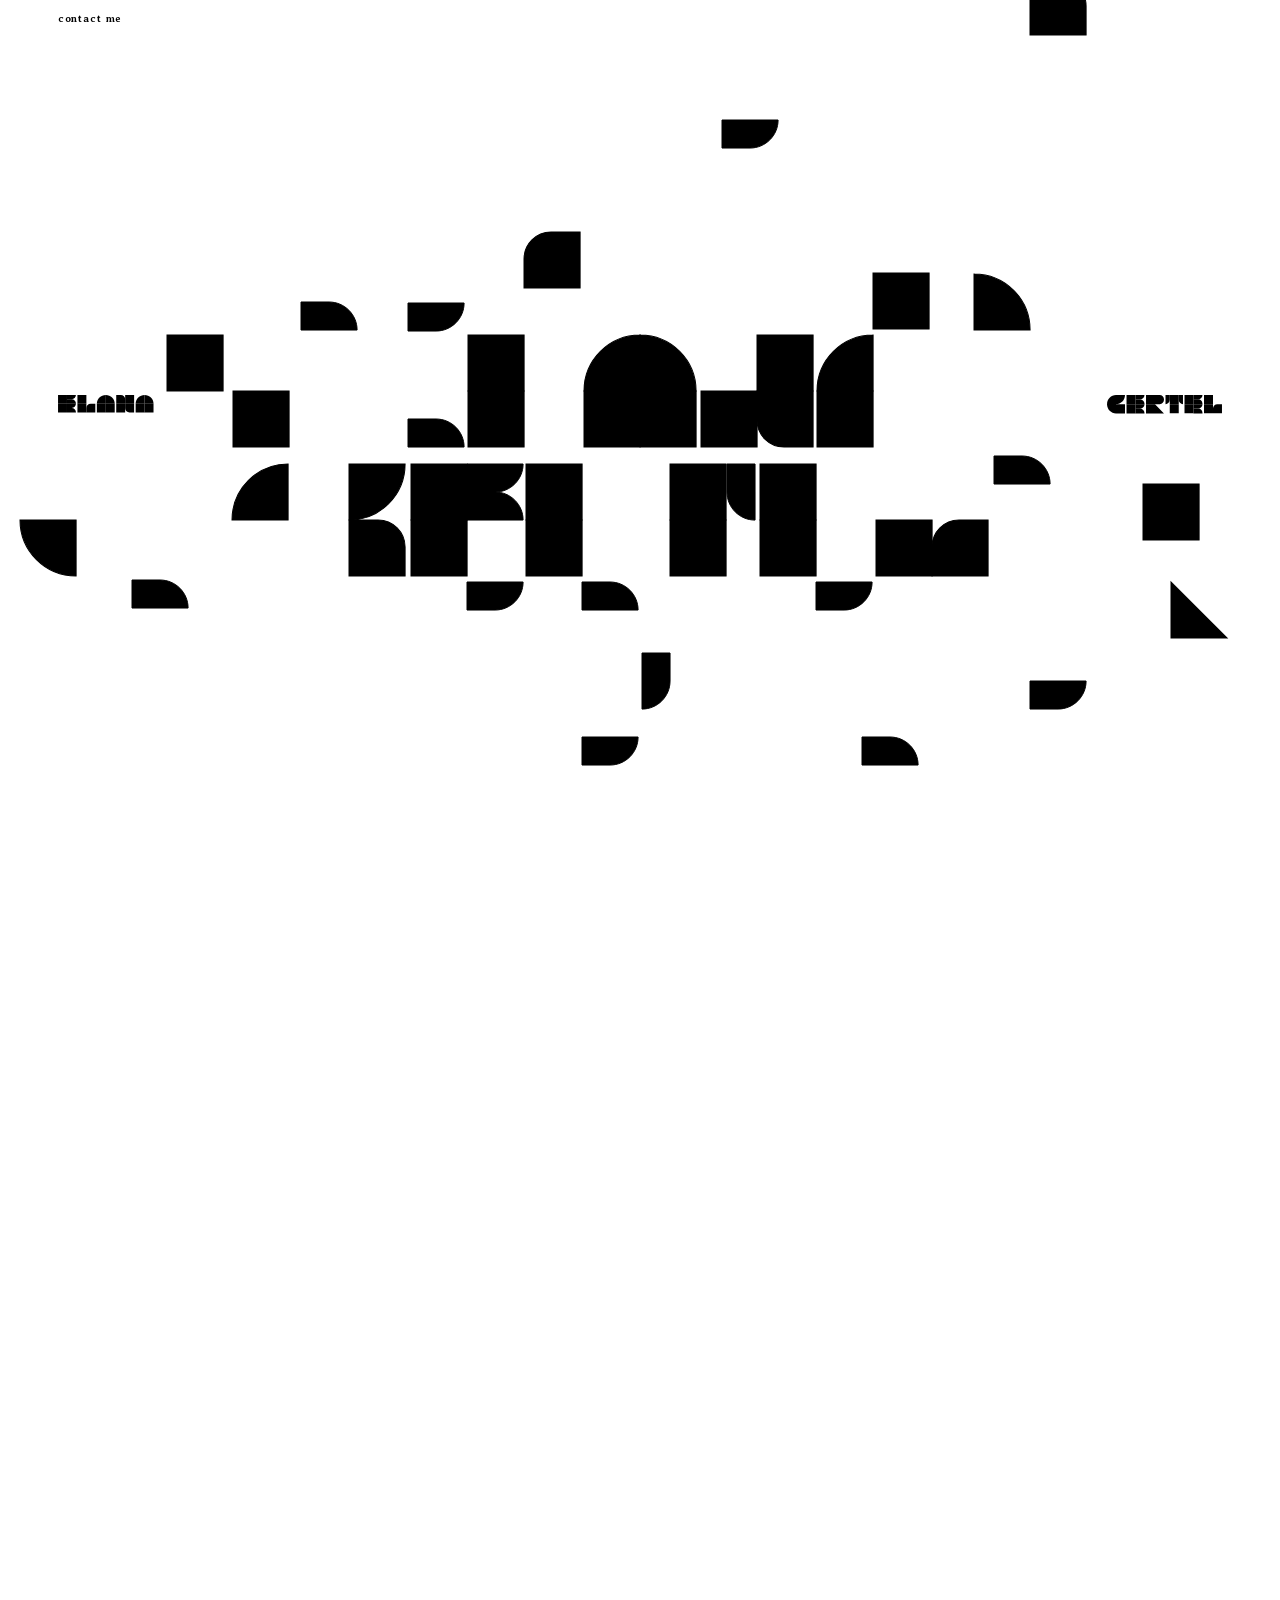
==== index.html @ ec345dc0 "About: VISION blobs with minds of their own, two photos, typed paragraph; contact me types out the d" ====
<!DOCTYPE html>
<html lang="en">
<head>
  <meta charset="UTF-8">
  <meta name="viewport" content="width=device-width, initial-scale=1.0">
  <title>Elana Gertel — Portfolio</title>
  <!-- Fonts from Google Fonts: Averia Serif Libre (the names' hover texts and contact Me), Crimson Text (project names, captions and years) -->
  <link rel="preconnect" href="https://fonts.googleapis.com">
  <link rel="preconnect" href="https://fonts.gstatic.com" crossorigin>
  <link rel="stylesheet" href="https://fonts.googleapis.com/css2?family=Averia+Serif+Libre:ital,wght@0,400;0,700;1,700&family=Crimson+Text:ital,wght@0,400;1,400;1,600&display=swap">
  <link rel="stylesheet" href="styles.css?v=20261113x">
</head>
<body class="home-page">
  <!-- Home page, built from the Figma flow that starts at frame "MacBook Pro 16' - 74":
       black shapes puzzle their way into "ELANA GERTEL" (frames 74 → 72 → 71),
       then break apart into the project gallery (frame 70).
       home.js adds the shapes, the project pictures and their names. -->
  <main class="flow" id="flow">
    <h1 class="visually-hidden">Elana Gertel — Portfolio</h1>
  </main>

  <!-- Fixed on the screen on every page, also while scrolling (Figma: Frame 193, Frame 188 and "contact Me"):
       the small name on the left and right edges, in the middle of the screen. Hovering a half
       types its link under it: "home" under ELANA (back to the home page gallery, no intro)
       and "about me" under GERTEL. "contact me" sits at the top left; hovering it types out the contact details (contact.js). -->
  <a class="flow-edge flow-edge-left" href="index.html?gallery">
    <img class="flow-logo" src="images/logo-elana-small.svg" alt="Elana">
    <span class="flow-edge-text">home<span class="flow-edge-cursor">|</span></span>
  </a>
  <a class="flow-edge flow-edge-right" href="about.html">
    <img class="flow-logo" src="images/logo-gertel-small.svg" alt="Gertel">
    <span class="flow-edge-text">about me<span class="flow-edge-cursor">|</span></span>
  </a>
  <p class="flow-small-text flow-contact">contact me</p>

  <!-- The planned puzzle moves first, then the code that plays them -->
  <!-- ?v=… : change the number after an update, so browsers load the new files instead of old saved copies -->
  <script src="home-moves.js?v=20261113b"></script>
  <script src="hover-moves.js?v=20261113b"></script>
  <script src="to-lab-moves.js?v=20261113e"></script>
  <script src="to-cactus-moves.js?v=20261113e"></script>
  <script src="to-sense-moves.js?v=20261113e"></script>
  <script src="to-archive-moves.js?v=20261113e"></script>
  <script src="home.js?v=20261113g"></script>
  <script src="contact.js?v=20261113e"></script>
</body>
</html>
---- styles.css ----
/* ===== Design variables (from Figma) ===== */
:root {
  /* Colors */
  --color-background: #ffffff;
  --color-text: #000000;

  /* Fonts */
  --font-body: "Simpler Pro", Arial, sans-serif;
  --font-small: "TheBasics", Arial, sans-serif;               /* not used at the moment */
  --font-serif-italic: "Crimson Text", Georgia, serif;        /* project names and years, small texts */
  --font-edge: "Averia Serif Libre", Georgia, serif;         /* the names' hover texts and contact Me */

  /* The Figma frames are 1440 × 1024. The stage keeps this shape on every screen,
     as big as fits: full width, unless the screen is too short for that. */
  --frame-width: 1440;
  --frame-height: 1024;
  --stage-width: min(100vw, 100dvh * var(--frame-width) / var(--frame-height));

  /* One Figma pixel (the frames are 1440 wide), for things fixed on the screen outside the page's
     main area (the home page's small texts and side names). Inside .flow and .lab it is measured
     on the page itself. */
  --u: calc(100vw / 1440);

  /* Text: 18px in the 1440px frame, growing and shrinking with the stage,
     but never smaller than 12px so it stays readable on phones */
  --text-font-size: max(12px, var(--stage-width) * 18.16 / 1440);
}

/* ===== Font: Simpler Pro by Hagilda (stored in fonts/) ===== */
@font-face {
  font-family: "Simpler Pro";
  src: url("fonts/SimplerPro-Regular.otf") format("opentype");
  font-weight: 400;
  font-style: normal;
  font-display: swap;
}

/* ===== Font: TheBasics by Hagilda (stored in fonts/), used on the home page ===== */
@font-face {
  font-family: "TheBasics";
  src: url("fonts/TheBasics-Regular.ttf") format("truetype");
  font-weight: 400;
  font-style: normal;
  font-display: swap;
}

/* ===== Base: remove default spacing so the page fills exactly one screen ===== */
* {
  margin: 0;
  padding: 0;
  box-sizing: border-box;
}

html,
body {
  height: 100%;
}

body {
  background-color: var(--color-background);
  overflow: hidden; /* one screen, no scrolling */
}

/* ===== Page: centers the stage in the middle of the screen ===== */
.shapes-page {
  display: flex;
  align-items: center;
  justify-content: center;
  width: 100%;
  height: 100vh;
  height: 100dvh; /* on phones: the real visible height */
}

/* ===== Stage: a box with the frame's proportions, as big as fits on the screen ===== */
.shapes-stage {
  position: relative;
  width: var(--stage-width);
  aspect-ratio: 1440 / 1024;
}

/* ===================================================================
   Text — all positions come from the 1440 × 1024 frame (left: x / 1440, top: y / 1024)
   =================================================================== */

/* Top row at x 39, y 37: "Elana Gertel" • "Portfolio".
   A row with gaps (about 25px in the frame), so the words never overlap on small screens. */
.site-header {
  position: absolute;
  left: 2.71%;    /* 39 / 1440 */
  top: 3.61%;     /* 37 / 1024 */
  display: flex;
  align-items: center;
  gap: max(8px, var(--stage-width) * 25.5 / 1440);
}

.site-name,
.site-label {
  font-family: var(--font-body);
  font-size: var(--text-font-size);
  font-weight: 400;
  line-height: normal;
  color: var(--color-text);
  white-space: nowrap;
}

/* "Process" link: looks like the other words in the row, underlined only when the mouse is on it */
.site-link {
  text-decoration: none;
}

.site-link:hover,
.site-link:focus-visible {
  text-decoration: underline;
}

/* The dot between the words: 10 × 10 in the frame, at least 5px */
.site-dot {
  display: block;
  width: max(5px, var(--stage-width) * 10 / 1440);
  height: auto;
}

/* Introduction at the bottom left: x 39, y 884, 18px text on 28px lines */
.site-intro {
  position: absolute;
  left: 2.71%;    /* 39 / 1440 */
  top: 86.33%;    /* 884 / 1024 */
  font-family: var(--font-body);
  font-size: var(--text-font-size);
  font-weight: 400;
  line-height: 1.542; /* 28px / 18.16px */
  color: var(--color-text);
  white-space: nowrap;
}

/* ===================================================================
   "Coming soon" — Figma frame "MacBook Pro 16' - 27"
   One picture the size of the whole frame, so every piece sits exactly where it is in Figma.
   =================================================================== */
.coming-soon-word {
  position: absolute;
  inset: 0;
  display: block;
  width: 100%;
  height: 100%;
}

/* ===================================================================
   process.html — Figma frame "MacBook Pro 16' - 31" (1440px wide, scrolls down)
   Every size is written in "frame pixels": calc(N * var(--u)), where --u is
   one Figma pixel at the current page width. So the page keeps the frame's
   proportions on every screen.
   =================================================================== */

/* This page is long, so it scrolls (the home page is one fixed screen) */
body.scroll-page {
  overflow-x: hidden;
  overflow-y: auto;
}

.process-page {
  container-type: inline-size;   /* lets --u measure the page width */
  --u: calc(100cqw / 1440);      /* one Figma pixel */
  --process-text-size: max(12px, calc(18.16 * var(--u)));
  --process-left: calc(47 * var(--u));         /* left edge of dates, titles and labels */
  --process-side-width: calc(261 * var(--u));  /* left column: x 47 → 308 */
  --process-image-width: calc(1129 * var(--u)); /* right column: x 308 → 1437 */
  width: 100%;
  font-family: var(--font-body);
  font-size: var(--process-text-size);
  font-weight: 400;
  color: var(--color-text);
}

/* ----- Top of the page (frame y 0 → 1114, where the first date starts) ----- */
.process-top {
  position: relative;
  height: calc(1114 * var(--u));
}

/* Top row at x 46, y 33: "Elana Gertel" • "Portfolio" */
.process-header {
  position: absolute;
  left: calc(46 * var(--u));
  top: calc(33 * var(--u));
  display: flex;
  align-items: center;
}

.process-name,
.process-label {
  line-height: 1;
  white-space: nowrap;
  color: var(--color-text);
  text-decoration: none;
}

/* The dot: 10 × 10, 17px after the name and 15px before "Portfolio" */
.process-dot {
  display: block;
  width: max(5px, calc(10 * var(--u)));
  height: auto;
  margin-left: max(6px, calc(16.67 * var(--u)));
  margin-right: max(6px, calc(15 * var(--u)));
}

/* "MY PROCESS": letters of 188 × 188 with 20.7px between them.
   Row 1 ("MY") at y 282, row 2 ("PROCESS") at y 518, both from the left edge. */
.process-title-row {
  position: absolute;
  left: 0;
  display: flex;
  gap: calc(20.68 * var(--u));
}

.process-title-row-1 {
  top: calc(282 * var(--u));
}

.process-title-row-2 {
  top: calc(518 * var(--u));
}

.process-title-row img {
  display: block;
  width: calc(187.99 * var(--u));
  height: auto;
}

/* Introduction at x 49, y 873, 18px text on 25px lines */
.process-intro {
  position: absolute;
  left: calc(49 * var(--u));
  top: calc(873 * var(--u));
  line-height: 1.377; /* 25px / 18.16px */
  white-space: nowrap;
}

/* ----- Entries ----- */
/* One entry: a left column (date, title, labels) and a right column (pictures) */
.process-entry {
  position: relative;
  display: grid;
  grid-template-columns: var(--process-side-width) var(--process-image-width);
  padding-left: var(--process-left);
  padding-top: calc(18 * var(--u)); /* room for the date line */
}

.process-entry + .process-entry {
  margin-top: calc(43 * var(--u));
}

/* The dates stay on screen while scrolling (sticky, like in Figma) and stack:
   the first date sticks 80px from the top, every next one 46px lower (19 . 10 at 80, 26 . 10 at 126).
   process.js sets --entry-number (0, 1, 2 …) and makes each rail reach the end of the list,
   so the dates stay until the bottom of the page. */
.entry-date-rail {
  position: absolute;
  left: var(--process-left);
  top: 0;
  height: 100%; /* replaced by process.js with the height down to the end of the list */
}

.entry-date {
  position: sticky;
  top: calc((80 + 46 * var(--entry-number, 0)) * var(--u));
  line-height: 1;
  white-space: nowrap;
}

/* Title with a dot in front: dot at x 47, title at x 70, 47px under the date */
.entry-title {
  grid-column: 1;
  display: flex;
  align-items: center;
  gap: calc(13 * var(--u));
  margin-top: calc(29 * var(--u));
  font-size: inherit;
  font-weight: 400;
  line-height: 1;
}

.entry-title::before {
  content: "";
  flex-shrink: 0;
  width: max(5px, calc(10 * var(--u)));
  height: max(5px, calc(10 * var(--u)));
  border-radius: 50%;
  background-color: var(--color-text);
}

/* A group of pictures, with an optional label (#1, #2) in the left column */
.entry-group {
  grid-column: 1 / -1;
  display: grid;
  grid-template-columns: var(--process-side-width) var(--process-image-width);
  margin-top: calc(12 * var(--u)); /* no label: pictures start 30px under the title */
}

.entry-group:has(.entry-label) {
  margin-top: calc(29 * var(--u)); /* label: 47px under the title */
}

.entry-group + .entry-group {
  margin-top: calc(34 * var(--u));
}

.entry-label {
  grid-column: 1;
  line-height: 1;
}

.entry-images {
  grid-column: 2;
  display: flex;
  flex-direction: column;
  gap: calc(45 * var(--u));
}

.entry-label + .entry-images {
  margin-top: calc(64 * var(--u)); /* pictures start 64px under the label */
}

.entry-images img {
  display: block;
  width: 100%;
  height: auto;
}

/* "Going Further": starts further down (112px under the last picture) */
.process-entry.process-entry-far {
  margin-top: calc(112 * var(--u));
}

/* A group whose pictures each have their own place and size (--x, --w in Figma pixels),
   instead of filling the right column */
.entry-group.entry-group-free {
  margin-top: calc(25 * var(--u)); /* pictures start 43px under the title */
}

.entry-images.entry-images-free {
  grid-column: 1 / -1;
  gap: calc(110 * var(--u));
}

.entry-images-free img,
.entry-images-free video {
  display: block;
  height: auto;
  width: calc(var(--w) * var(--u));
  margin-left: calc((var(--x) - 47) * var(--u)); /* the entry already starts at x 47 */
}

/* "Even More": starts 186px under the last picture, its video 64px under the title */
.process-entry.process-entry-even-more {
  margin-top: calc(184 * var(--u));
}

.process-entry-even-more .entry-group.entry-group-free {
  margin-top: calc(43 * var(--u));
}

.process-entries {
  padding-bottom: calc(1500 * var(--u)); /* Figma: white space under the last picture */
}

/* ----- Phones: the left column is too narrow, so each entry stacks:
         date, title and label on top, pictures full width underneath ----- */
@container (max-width: 699px) {
  .process-entry,
  .entry-group {
    grid-template-columns: 1fr;
  }

  .process-entry {
    padding: 0 16px;
  }

  .process-entry + .process-entry {
    margin-top: 40px;
  }

  .entry-date-rail {
    position: static;
  }

  .entry-date {
    position: static;
  }

  .entry-title {
    margin-top: 12px;
    gap: 8px;
  }

  .entry-group,
  .entry-group:has(.entry-label),
  .entry-group + .entry-group {
    margin-top: 16px;
  }

  .entry-images {
    grid-column: 1;
    gap: 16px;
  }

  .entry-label + .entry-images {
    margin-top: 8px;
  }

  /* pictures with their own place: full width like the others */
  .entry-group.entry-group-free {
    margin-top: 16px;
  }

  .entry-images.entry-images-free {
    gap: 16px;
  }

  .entry-images-free img,
  .entry-images-free video {
    width: 100%;
    margin-left: 0;
  }

  .process-entry.process-entry-far,
  .process-entry.process-entry-even-more {
    margin-top: 40px;
  }

  .process-entry-even-more .entry-group.entry-group-free {
    margin-top: 16px;
  }

  .process-entries {
    padding-bottom: 48px;
  }
}

/* ===================================================================
   index.html — new home page (Figma flow: frames 77 → 76 → 75)
   Every size is in "home units": calc(N * var(--u)). One home unit is a Figma pixel (the frame is
   1440 wide) divided by 0.9351: in Figma the home shapes got smaller, like the project titles, so the
   page draws everything 0.9351 times as big (HOME_SCALE in home.js: keep the two the same).
   home.js sets --x, --y and --w on each shape, picture and name.
   =================================================================== */

body.home-page {
  overflow-x: hidden;
  overflow-y: auto; /* the gallery is taller than one screen */
}

/* For screen readers only: hidden on screen */
.visually-hidden {
  position: absolute;
  width: 1px;
  height: 1px;
  overflow: hidden;
  clip-path: inset(50%);
  white-space: nowrap;
}

.flow {
  container-type: inline-size;   /* lets --u measure the page width */
  --u: calc(100cqw / 1440 * 0.9351);   /* one home unit (see above) */
  position: relative;
  width: 100%;
  height: calc(1977.3 * var(--u)); /* the gallery (Figma frame 75): 1849 Figma pixels tall */
  overflow: hidden;              /* shapes waiting outside the frame stay hidden */
  isolation: isolate;            /* the "exclusion" texts blend with this white page only */
  background-color: var(--color-background);
}

/* Everything inside is placed at --x / --y (Figma pixels from the top-left corner) */
.flow-piece,
.flow-photo,
.flow-name,
.flow-year {
  position: absolute;
  left: calc(var(--x) * var(--u));
  top: calc(var(--y) * var(--u));
}

/* ----- The black shapes ----- */
.flow-piece {
  z-index: 2;
  display: block;
  width: calc(var(--w) * var(--u));
  height: auto;
  overflow: visible; /* let the thin outline reach past the edge */
}

/* A thin black outline (1 screen pixel wide at every page size) around each shape:
   touching shapes overlap by about half a pixel, so they look merged — no white line between them */
.flow-piece path {
  fill: #000000;
  stroke: #000000;
  stroke-width: 1px;
  stroke-linejoin: miter;
  vector-effect: non-scaling-stroke;
}

/* While the opening plays: shapes slide one cell at a time, like a sliding puzzle
   (0.33s each: slow start, fast middle, soft stop) */
.flow.is-animating .flow-piece {
  transition:
    left 330ms cubic-bezier(0.65, 0, 0.35, 1),
    top 330ms cubic-bezier(0.65, 0, 0.35, 1);
}

/* ...and pictures and names glide at a steady speed for 1 second, like Figma's Smart Animate */
.flow.is-animating .flow-photo,
.flow.is-animating .flow-name,
.flow.is-animating .flow-year {
  transition:
    left 1000ms linear,
    top 1000ms linear,
    opacity 1000ms linear;
}

/* Into the gallery: each letter (as one block) and the pictures, names and years
   slide in longer moves of 0.55s */
.flow.is-animating.is-step-3 .flow-piece,
.flow.is-animating.is-step-3 .flow-photo,
.flow.is-animating.is-step-3 .flow-name,
.flow.is-animating.is-step-3 .flow-year {
  transition:
    left 550ms cubic-bezier(0.65, 0, 0.35, 1),
    top 550ms cubic-bezier(0.65, 0, 0.35, 1);
}

/* After the opening: hovering a picture or a letter moves things in short sliding-puzzle moves */
.flow.is-done .flow-piece,
.flow.is-done .flow-photo,
.flow.is-done .flow-name,
.flow.is-done .flow-year {
  transition:
    left 330ms cubic-bezier(0.65, 0, 0.35, 1),
    top 330ms cubic-bezier(0.65, 0, 0.35, 1);
}

/* The big names and years are never shown: the pictures come in without titles, and each
   picture shows its own small caption and year while it is hovered (.flow-photo-caption, .flow-photo-year).
   They stay in the page (hidden) because the planned moves still slide them. */
.flow-name,
.flow-year {
  visibility: hidden;
}

/* Invisible areas over the big letters: hovering one makes the letter slide (see home.js) */
.flow-letter-area {
  position: absolute;
  z-index: 3;
  left: calc(var(--x) * var(--u));
  top: calc(var(--y) * var(--u));
  width: calc(var(--w) * var(--u));
  height: calc(var(--h) * var(--u));
}

/* While the shapes puzzle into the project title, hovering does nothing */
.flow.is-leaving .flow-letter-area,
.flow.is-leaving .flow-photo {
  pointer-events: none;
}

/* "mind" is a link to the project page */
a.flow-photo {
  display: block;
  cursor: pointer;
}

a.flow-photo:focus-visible {
  outline: 2px solid var(--color-text);
  outline-offset: 2px;
}

/* For a moment at the start of step 3: they jump to the edges without animating */
.flow.no-item-transition .flow-photo,
.flow.no-item-transition .flow-name,
.flow.no-item-transition .flow-year {
  transition: none;
}

/* Things that are not in the current frame yet: invisible, they fade in */
.is-hidden {
  opacity: 0;
}

/* ----- Project pictures: a window showing part of the picture (crops from Figma) ----- */
/* The picture's box: the crop window, plus the caption under it and the year above it.
   (No z-index here, so the year's "exclusion" mixes with what is behind the picture.) */
.flow-photo {
  display: block;
}

.flow-photo-window {
  position: absolute;
  inset: 0;
  overflow: hidden;
}

.flow-photo img {
  position: absolute;
  display: block;
  max-width: none;
}

/* ----- Pictures: always sharp, in colour (no blur) ----- */

/* ----- Caption under the picture and year above its right edge, shown while hovered -----
   Figma (Component 2, hovered "mind"): caption Crimson Text 19.4px, centred, 7px under the picture;
   year Crimson Text italic 11.8px, white + exclusion, right-aligned, 7px above the picture */
.flow-photo-caption,
.flow-photo-year {
  position: absolute;
  font-family: var(--font-serif-italic);
  font-weight: 400;
  white-space: nowrap;
  pointer-events: none;
  opacity: 0;
  transition: opacity 400ms ease;
  /* thin, regular letters like in Figma (on a Mac the browser otherwise draws small text a bit bolder) */
  -webkit-font-smoothing: antialiased;
  -moz-osx-font-smoothing: grayscale;
}

.flow-photo-caption {
  z-index: 1;
  left: 50%;
  top: calc(100% + 7 * var(--u));
  transform: translateX(-50%);
  font-size: max(10px, calc(19.41 * var(--u)));
  line-height: 0.92;
  color: var(--color-text);
}

.flow-photo-year {
  z-index: 3;
  right: 0;
  bottom: calc(100% + 7 * var(--u));
  font-size: max(7px, calc(11.83 * var(--u)));
  font-style: italic;
  line-height: 1.16;
  letter-spacing: 0.06em;
  color: #ffffff;
  mix-blend-mode: exclusion;
}

.flow.is-done .flow-photo.is-colored .flow-photo-caption,
.flow.is-done .flow-photo.is-colored .flow-photo-year {
  opacity: 1;
}

/* The picture windows: Figma sizes (Component 2) / 0.9351, in home units */
/* House picture (Double Families): window 139.39 × 138.47 in Figma */
.photo-house {
  width: calc(149.07 * var(--u));
  height: calc(148.08 * var(--u));
}

.photo-house img {
  left: -0.21%;
  top: -26%;
  width: 100.42%;
  height: 132.09%;
}

/* Brain picture (the other copies in the gallery): window 132.01 × 124.62 in Figma */
.photo-brain {
  width: calc(141.17 * var(--u));
  height: calc(133.27 * var(--u));
}

.photo-brain img {
  left: 3.03%;
  top: -44.61%;
  width: 96.97%;
  height: 144.70%;
}

/* Cactus picture (The Israeli Cactus): window 126 × 122 in Figma */
.photo-cactus {
  width: calc(134.74 * var(--u));
  height: calc(130.47 * var(--u));
}

.photo-cactus img {
  left: -0.11%;
  top: -51.11%;
  width: 100.22%;
  height: 151.11%;
}

/* The new picture (Figma "לפיגמה ץץץ 1" and "2", a cake with a little figure): window 126 × 124 in Figma.
   The top-right one opens the Israeli Movie Archive. The picture file is already cropped to the window. */
.photo-archive {
  width: calc(134.74 * var(--u));
  height: calc(132.61 * var(--u));
}

.photo-archive img {
  inset: 0;
  width: 100%;
  height: 100%;
  object-fit: cover;
}

/* Sense picture (women sitting on the grass): window 127.36 × 125.58 in Figma, the whole picture fills it */
.photo-sense {
  width: calc(136.2 * var(--u));
  height: calc(134.3 * var(--u));
}

.photo-sense img {
  inset: 0;
  width: 100%;
  height: 100%;
  object-fit: cover;
}

/* The main brain picture ("mind", it opens The Memory Lab): the same window, cropped a little
   differently (Figma, Component 2) */
.photo-mind {
  width: calc(141.17 * var(--u));
  height: calc(133.27 * var(--u));
}

.photo-mind img {
  left: 0.68%;
  top: -36.51%;
  width: 99.32%;
  height: 148.21%;
}

/* Watercolour poster: window 141.24 × 128.32 in Figma, poster 141.07 × 199.52 inside, 10.15 up */
.photo-water-a,
.photo-water-b {
  width: calc(151.04 * var(--u));
  height: calc(137.22 * var(--u));
}

.photo-water-a img,
.photo-water-b img {
  left: 0;
  top: calc(-10.86 * var(--u));
  width: calc(150.86 * var(--u));
  height: calc(213.37 * var(--u));
}

/* ----- Project names: Crimson Text semi-bold italic 37.6px, centred, tight lines ----- */
.flow-name {
  z-index: 1;
  width: calc(var(--w) * var(--u));
  font-family: var(--font-serif-italic);
  font-size: max(9px, calc(37.552 * var(--u)));
  font-weight: 600;
  font-style: italic;
  line-height: 0.64;
  text-align: center;
  white-space: pre-wrap; /* keeps the line breaks from Figma */
  color: var(--color-text);
}

/* ----- Years: white + "exclusion", so they show black on white and white on a black shape ----- */
.flow-year {
  z-index: 3;
  font-family: var(--font-serif-italic);
  font-size: max(7px, calc(16.97 * var(--u)));
  font-weight: 600;
  font-style: italic;
  line-height: 1.16;
  letter-spacing: 0.06em;
  white-space: nowrap;
  color: #ffffff;
  mix-blend-mode: exclusion;
}

/* ----- Small texts (contact Me): 12px, white + exclusion
         (they show black on white and white on black) ----- */
.flow-small-text {
  font-family: var(--font-serif-italic);
  font-size: max(8px, calc(12 * var(--u)));
  font-weight: 400;
  line-height: 1.16;
  letter-spacing: 0.06em;
  white-space: nowrap;
  color: #ffffff;
  mix-blend-mode: exclusion;
  text-decoration: none;
}

/* ----- Fixed on the screen on every page, also while scrolling (Figma: x and y in a 1440 × 1024 screen) ----- */

/* "contact me": Averia Serif Libre bold 12px, at the top left (Figma: Frame 204 at x 65, y 14).
   Hovering it types out the contact details next to it (contact.js; Figma: Frame 207) */
.flow-contact {
  --u: calc(100vw / 1440);   /* one Figma pixel of the screen (not the page's own scale, e.g. on About) */
  position: fixed;
  z-index: 9;
  left: calc(65 * var(--u));
  top: calc(14 * var(--u));
  margin: 0;
  font-family: var(--font-edge);
  font-weight: 700;
  font-style: normal;
  letter-spacing: 0.08em; /* 0.96px */
  cursor: default;
}


/* While contact.js types or erases a line of the details, its bar stands still */
.flow-contact-line.is-typing .flow-edge-cursor {
  animation: none;
}

/* The contact details (Figma: Frame 207, Variant2): three lines in the same bold font, starting 131 to the
   right of "contact me" (x 196, the grid's 2nd column), at its height. Each line is a link with its own
   blinking bar (contact.js) */
.flow-contact-lines {
  --u: calc(100vw / 1440);
  position: fixed;
  z-index: 9;
  left: calc(196 * var(--u));
  top: calc(14 * var(--u));
  display: flex;
  flex-direction: column;
  mix-blend-mode: exclusion; /* the whole box blends (white: black on white, white on black) */
}

.flow-contact-lines[hidden] {
  display: none;
}

/* Once a line is typed out, its bar goes away */
.flow-contact-line.is-done .flow-edge-cursor {
  visibility: hidden;
}

.flow-contact-line {
  font-family: var(--font-edge);
  font-weight: 700;
  font-style: normal;
  letter-spacing: 0.08em; /* 0.96px */
  mix-blend-mode: normal;   /* the box blends, not each line */
}

/* The small names on the left and right edges, in the middle of the screen (Figma: Frame 193 at
   x 65 and Frame 188 at x 1256, both on the layout grid's 65 margins; y 450 of 1024, on the grid's 4th row),
   each with its text centred under it.
   Each one is a link with a small text under it, hidden until the name is hovered */
.flow-edge {
  --u: calc(100vw / 1440);   /* one Figma pixel of the screen (not the page's own scale, e.g. on About) */
  position: fixed;
  z-index: 9;
  top: calc(50vh - var(--edge-above-middle, 62) * var(--u)); /* 512 - 450: on the layout grid's 4th row (Figma) */
  display: flex;
  flex-direction: column;
  align-items: center;       /* the small text is centred under the name (Figma) */
  gap: calc(9 * var(--u));
  text-decoration: none;
  mix-blend-mode: exclusion; /* white shapes and text: black on white, white on black */
}

.flow-edge-left {
  left: calc(65 * var(--u));
}

.flow-edge-right {
  right: calc(65 * var(--u)); /* on the layout grid's right margin (65), like ELANA on the left (Figma: Frame 188 at 1256) */
}

.flow-logo {
  display: block;
  height: auto;
}

.flow-edge-left .flow-logo  { width: calc(108.49 * var(--u)); }
.flow-edge-right .flow-logo { width: calc(130 * var(--u)); }

/* "home|" and "about me|" (Averia Serif Libre bold 12px). In Figma a white box covers the text and
   shrinks away to the right on hover: here the text is cut off from the right instead (clip-path),
   and on hover it is uncovered from left to right, like typing */
.flow-edge-text {
  font-family: var(--font-edge);
  font-size: max(8px, calc(12 * var(--u)));
  font-weight: 700;
  line-height: 1.16;
  letter-spacing: 0.08em; /* 0.96px */
  white-space: nowrap;
  color: #ffffff;
  clip-path: inset(0 100% 0 0);
  transition: clip-path 0.4s ease-out;
}

.flow-edge:hover .flow-edge-text,
.flow-edge:focus-visible .flow-edge-text {
  clip-path: inset(0 0 0 0);
}

/* The bar at the end blinks like a typing cursor (Figma: the text switches between "home|" and "home") */
.flow-edge-cursor {
  animation: flow-cursor-blink 1s steps(1) infinite;
}

/* The small texts on About end with the same blinking bar, in bold */
.about-text-cursor {
  font-weight: 700;
}

/* The typewriter (about.js): a small text is hidden until it is reached; while its letters are being
   typed the bar stands still, before and after it blinks */
.about-text {
  visibility: hidden;
}

.about-text.is-shown {
  visibility: visible;
}

.about-text.is-typing .about-text-cursor {
  animation: none;
}

@keyframes flow-cursor-blink {
  50% { opacity: 0; }
}

@media (prefers-reduced-motion: reduce) {
  .flow-edge-cursor { animation: none; }
}

/* (The home frames in Figma have the names 6 lower and contact Me 12 lower; the site keeps them in exactly
   the same place on every page, so they never jump when you go from one page to another.) */

/* ===================================================================
   Project pages: memory-lab.html ("The Memory Lab", Figma frame 65 + Frame 93)
   and israeli-cactus.html ("The Israeli Cactus", Figma frame "'Israeli' Cactus").
   Sizes are in Figma pixels, like the home page: calc(N * var(--u)).
   The shapes, small texts and side names use the home page styles (.flow-…).
   Each page sets where its black end starts (--end) and how tall its title is (--title-h).
   =================================================================== */

body.lab-page {
  overflow-x: hidden;
  overflow-y: auto; /* the page is long: scrolling on (the base style turns it off) */
}

.lab {
  container-type: inline-size;   /* lets --u measure the page width */
  --u: calc(100cqw / 1440);      /* one Figma pixel */
  --end: calc(6192 * var(--u));  /* where the black end starts (Figma: Frame 93 is 7318 tall) */
  --title-mid: 512;              /* the title's middle (Figma y); lab.js measures it */
  --title-h: 482;                /* the title's height */
  /* Height of the black end: 1126 like in Figma, or more on tall screens, so that at the very end
     of the page the white title sits exactly in the middle of the screen (and at least 339 under
     the top of the black end, like in Figma) */
  --footer-h: max(calc(1126 * var(--u)), calc(50vh + (339 + var(--title-h) / 2) * var(--u)));
  /* Where the white title's bottom edge is, measured from the top of the black end */
  --footer-title-bottom: calc(var(--footer-h) - 50vh + var(--title-h) / 2 * var(--u));
  position: relative;
  width: 100%;
  height: calc(var(--end) + var(--footer-h));
  overflow-x: clip;              /* hide what sticks out, but keep the pictures able to stick while scrolling */
  isolation: isolate;
  background-color: var(--color-background);
}

/* ----- The first screen stays while you scroll (until the black end covers it) ----- */
.lab-first-track {
  position: absolute;
  left: 0;
  top: 0;
  width: 100%;
  height: var(--end); /* down to the black end */
}

/* It sticks so that the title's middle (--title-mid, Figma y; lab.js measures it) is in the middle
   of the screen, level with the side names. Its track starts there too, so the title never moves
   while you scroll, and it is exactly where the shapes formed it on the home page. */
.lab-first {
  position: sticky;
  z-index: 0;                         /* the bottom layer: the pictures slide over it */
  top: calc(50vh - var(--title-mid) * var(--u));
  /* the first screen (1024 tall), but never taller than the window: otherwise at the very end of
     the page there is no room for it and it would be pushed up */
  height: min(calc(1024 * var(--u)), 100vh);
  background-color: var(--color-background); /* white, so the "exclusion" texts show black */
}

/* The first screen is one big invisible button: clicking it scrolls down to the pictures */
.lab-first-screen {
  position: absolute;
  z-index: 5;
  left: 0;
  top: 0;
  width: 100%;
  height: 100%;
  padding: 0;
  border: none;
  background: none;
  cursor: pointer;
}

.lab-first-screen:focus-visible {
  outline: 2px solid var(--color-text);
  outline-offset: -4px;
}

/* ----- Pictures and videos: each slides up and sticks in the middle of the screen ----- */
/* A track runs from where the picture starts (Figma) down to the end of the page;
   the picture inside sticks while its track is on screen. Later pictures lie on top. */
.lab-track {
  position: absolute;
  bottom: 0;
}

/* Where each picture is in Figma (its visible part) and how big it is */
.lab-track-1 { z-index: 1; left: calc(437.2 * var(--u)); top: 100vh; --w: 566.4; --h: 799; }
/* The other pictures start where the page's chain of places says (see .memory) */
.lab-track-2 { z-index: 2; left: calc(437 * var(--u)); top: var(--m-cover); --w: 566; --h: 800.6; }
.lab-track-3 { z-index: 3; left: calc(296 * var(--u)); top: var(--m-video-1); --w: 850; --h: 623; }
.lab-track-4 { z-index: 4; left: calc(296 * var(--u)); top: var(--m-video-2); --w: 850; --h: 626; }

.lab-media {
  position: sticky;
  top: calc(50vh - var(--h) * var(--u) / 2); /* its middle in the middle of the screen */
  display: block;
  width: calc(var(--w) * var(--u));
  height: calc(var(--h) * var(--u));
  object-fit: cover;
}

/* ----- The black end of the page (Figma: 1126 tall; The Memory Lab: y 6192) ----- */
.lab-footer {
  position: absolute;
  z-index: 7; /* above the pictures, which slide under it */
  left: 0;
  top: var(--end);
  width: 100%;
  height: var(--footer-h);
  background-color: #000000;
}

/* The title again, in white (lab.js puts the shapes in it). When you reach the end of the page,
   its middle is in the middle of the screen. */
.lab-footer-title {
  position: absolute;
  left: 0;
  top: calc(var(--footer-title-bottom) - var(--title-h) * var(--u));
  width: 100%;
  height: calc(var(--title-h) * var(--u));
}

.lab-piece-white path {
  fill: #ffffff;
  stroke: #ffffff;
}

/* Texts at the bottom: Comme, white */
.lab-footer-text {
  position: absolute;
  margin: 0;
  font-family: "Comme", Arial, sans-serif;
  font-weight: 400;
  color: #ffffff;
}

/* Positions are measured from the top of the black area: 208 above its bottom like in Figma,
   but on short screens a little lower, so there is always a gap under the title
   (and never lower than the bottom of the screen) */
.lab-year,
.lab-kind {
  top: min(max(calc(var(--footer-h) - 192 * var(--u)), calc(var(--footer-title-bottom) + 76 * var(--u))),
           calc(var(--footer-h) - 97 * var(--u)));
  font-size: max(9px, calc(14.31 * var(--u)));
  line-height: 1.07;
  white-space: nowrap;
}

.lab-year { left: calc(90 * var(--u)); }
.lab-kind { left: calc(224.64 * var(--u)); }

.lab-about {
  left: calc(342 * var(--u));
  top: min(max(calc(var(--footer-h) - 208 * var(--u)), calc(var(--footer-title-bottom) + 60 * var(--u))),
           calc(var(--footer-h) - 113 * var(--u)));
  width: calc(826 * var(--u));
  font-size: max(14px, calc(29.65 * var(--u)));
  line-height: 1.26;
}

/* ----- The project's short texts (Figma: Averia Serif Libre 12, line height 148%, letter spacing 8%) -----
   .lab-intro: on the first screen under the title (y 875 of 1024, black), scrolling away with the page;
   .lab-info: on the black at the end (192 above its bottom, like the texts before, white).
   --x: where each one starts (Figma); the "wide" ones are 246 wide and may break into lines. */
.lab-intro,
.lab-info {
  position: absolute;
  z-index: 1;
  left: calc(var(--x) * var(--u));
  margin: 0;
  font-family: var(--font-edge);
  font-size: max(9px, calc(12 * var(--u)));
  font-weight: 400;
  line-height: 1.48;
  letter-spacing: 0.08em;
  white-space: pre-line;
}

.lab-intro {
  z-index: 1;                          /* over the title (0), under the book pictures that slide up (they come later) */
  top: calc(100vh - 149 * var(--u));   /* 1024 - 875 */
  color: #ffffff;
  mix-blend-mode: exclusion;           /* black on white, white where it passes over the black title */
}

.lab-info {
  top: min(max(calc(var(--footer-h) - 192 * var(--u)), calc(var(--footer-title-bottom) + 76 * var(--u))),
           calc(var(--footer-h) - 97 * var(--u)));
  font-family: var(--font-edge);
  color: #ffffff;
  /* thin, like in Figma (white letters on black otherwise look a little bold on a Mac) */
  -webkit-font-smoothing: antialiased;
  -moz-osx-font-smoothing: grayscale;
}

.lab-info-wide {
  width: calc(246 * var(--u));
}

/* They type themselves out (type-texts.js): an invisible copy keeps each text at its full size, and the
   typed letters with their bar lie on top of it. The bar takes no room (so it never pushes a word down),
   stands still while it types and goes away once the text is typed. */
.type-ghost {
  visibility: hidden;
}

.type-live {
  position: absolute;
  inset: 0;
}

.type-bar {
  display: inline-block;
  width: 0;
}

.is-waiting .type-bar,
.is-done .type-bar {
  visibility: hidden;
}

.is-typing .type-bar {
  animation: none;
}

/* ----- Hovering a title: the shapes reshape into organic letters (lab.js) ----- */
/* Each letter's spot that feels the mouse (lab.js sets its place and size) */
.lab-title-hover {
  position: absolute;
  z-index: 6;
  left: calc(var(--x) * var(--u));
  top: calc(var(--y) * var(--u));
  width: calc(var(--w) * var(--u));
  height: calc(var(--h) * var(--u));
  cursor: pointer;
}

.lab-footer-title .lab-title-hover {
  cursor: default;
}

/* The drawing of the reshaping shapes: the page's width, over the title (lab.js sets its top) */
.lab-morph {
  position: absolute;
  z-index: 3;
  left: 0;
  width: calc(1440 * var(--u));
  height: calc(520 * var(--u));
  overflow: visible;
  pointer-events: none;
}

.lab-morph path {
  fill: #000000;
  stroke: #000000;
  stroke-width: 1px;
  vector-effect: non-scaling-stroke;
}

.lab-morph-white path {
  fill: #ffffff;
  stroke: #ffffff;
}

/* the holes in O, R, A, B: the colour behind the title */
.lab-morph .lab-morph-hole {
  fill: var(--color-background);
  stroke: none;
}

.lab-morph-white .lab-morph-hole {
  fill: #000000;
}

/* While a letter is reshaping, its real shapes hide (the drawing shows them) */
.lab-piece.is-reshaping {
  visibility: hidden;
}

/* A hidden drawing that lab.js uses to measure outlines */
.lab-measure {
  position: absolute;
  width: 0;
  height: 0;
  overflow: hidden;
}

/* ===================================================================
   Pages whose title turns white over the black end
   (class "lab-invert": The Memory Lab, The Israeli Cactus, Sense)
   =================================================================== */
/* The title stays where it is (its middle in the middle of the screen) until the end of the page. The black end is tall enough to reach
   339 above the title at the very end (like in Figma), and the texts at the bottom are measured
   from where the title's bottom edge then is. */
.lab-invert {
  overflow-y: clip; /* the title's track never makes the page longer */
  /* THE RULE FOR EVERY PROJECT PAGE:
     1. The pictures slide up one by one and pile up in the middle of the screen.
     2. After the last one, they all scroll up together and the black title on white shows again.
     3. Then the black end comes up from below: where it passes, the title turns white.
     Each page only sets two numbers:
       --stack-end: where the middle of the pile is when it lets go (the last picture's start,
                    plus one more step, plus half its height);
       --pile-h:    the height of the tallest picture in the pile (Figma pixels).
     The black end starts once the whole pile has left the screen, plus a short pause. */
  --end: calc(var(--stack-end) + var(--pile-h) / 2 * var(--u) + 100vh + 250 * var(--u));
  --footer-h: max(calc(1126 * var(--u)), calc(50vh + (var(--title-mid) + 339 - var(--title-top)) * var(--u)));
  --footer-title-bottom: calc(var(--footer-h) - 50vh + (var(--title-top) + var(--title-h) - var(--title-mid)) * var(--u));
}

/* The first screen stays in the middle of the screen until the very end of the page. It has no
   background and lies over the black end (black on black does not show), under the pictures. */
.lab-invert .lab-first-track {
  top: calc(50vh - var(--title-mid) * var(--u));   /* where the first screen sticks (see .lab-first) */
  /* down to the end of the page, 1px more, so rounding of the page height never nudges the title */
  height: calc(100% + 1px - 50vh + var(--title-mid) * var(--u));
}

.lab-invert .lab-first {
  z-index: 2;
  background-color: transparent;
}

.lab-invert .lab-footer {
  z-index: 1;
}

/* The pictures lie over the title. Each picture's track ends half its own height (--h) under
   --stack-end, so all of them let go at the same moment, still centered on each other:
   the pile moves up as one, exactly as it is. */
.lab-invert .lab-track {
  z-index: 3;
  bottom: calc(100% - var(--stack-end) - var(--h) / 2 * var(--u));
}

/* The white title: a copy that lies exactly on the black one, but it only shows where the black
   end is: lab.js cuts off everything above the top of the black end while you scroll.
   So where the black end passes, the title turns white. */
.lab-white {
  position: absolute;
  z-index: 7;
  inset: 0;
  clip-path: inset(100% 0 0 0); /* hidden until lab.js shows the part over the black end */
  pointer-events: none;         /* clicks reach the button under it */
}

/* The white title sits where the black one is (--title-top: the title's top edge; lab.js puts the shapes in it) */
.lab-invert .lab-footer-title {
  top: calc(var(--title-top) * var(--u));
}

/* its letters still ooze into organic shapes on hover */
.lab-white .lab-title-hover {
  pointer-events: auto;
}

/* ===================================================================
   memory-lab.html — with its title turning white over the black end
   =================================================================== */
.memory {
  --title-top: 304.03;  /* every piece on the site is one size: 63.11 per cell */
  --title-h: 447.69;
  --pile-h: 801; /* the ELSC cover */

  /* THE CHAIN OF PLACES: where each paragraph and picture starts on the page, in the order of Figma
     (frame "the memory lab"). Each one is measured from the one before it, with Figma's distance.
     THE RULE: after a paragraph, the next thing only comes in once the paragraph has reached its sticky
     place at the bottom of the screen: at least the paragraph's height + 19.91 after it.
     (Figma's distances already allow for that; max() keeps the rule if the distances ever get smaller.) */
  --m-text-1:  calc(2103 * var(--u));                              /* the first picture is at 100vh */
  --m-cover:   calc(var(--m-text-1)  + max(973.4, 239 + 19.91) * var(--u));
  --m-video-1: calc(var(--m-cover)   + 834.6 * var(--u));
  --m-text-2:  calc(var(--m-video-1) + 912 * var(--u));
  --m-video-2: calc(var(--m-text-2)  + max(638, 219 + 19.91) * var(--u));
  --m-text-3:  calc(var(--m-video-2) + 866 * var(--u));
  --m-text-4:  calc(var(--m-text-3)  + max(519, 199 + 19.91) * var(--u));
  /* The last paragraph does not stick: it scrolls straight up and out (219 tall). Once it has left
     the top of the screen, the pile lets go (when its middle is in the middle of the screen, hence 50vh). */
  --stack-end: calc(var(--m-text-4) + 219 * var(--u) + 50vh);
}

/* The videos and the wide book folds are exactly as wide as the title under them (like in Figma).
   They are drawn 1% larger, so the title's edges never peek out next to them as a thin black line. */
.memory .lab-media-video-1,
.memory .lab-media-video-2,
.cactus-fold .lab-media {
  transform: scale(1.01);
}

/* ===================================================================
   israeli-cactus.html — differences from The Memory Lab
   (Figma frame "'Israeli' Cactus": first screen 1024 tall, then 11 book spreads, then the black end)
   How the page scrolls:
   1. The spreads slide up one by one and stack in the middle of the screen (transparent: only the book shows).
   2. After the last one, they all scroll up together and the black title on white shows again.
   3. Then the black end comes up from below: where it passes, the title turns white.
   Distances are measured from the bottom of the first screen, so on tall screens the first spread
   never shows on the first screen.
   =================================================================== */
.cactus {
  /* THE CHAIN OF PLACES: where each spread, paragraph and picture column starts on the page, in the
     order of Figma (Frame 139). Each one is measured from the one before it, with Figma's distance.
     THE RULE: after a paragraph, the next thing only comes in once the paragraph has reached its sticky
     place at the bottom of the screen: at least the paragraph's height + 19.91 after it.
     (Figma's distances already allow for that; max() keeps the rule if the distances ever get smaller.) */
  --c-cover:   calc(100vh - 231 * var(--u));
  --c-text-1:  calc(100vh + 945 * var(--u));
  --c-fold-1:  calc(var(--c-text-1) + max(908.59, 279 + 19.91) * var(--u));
  --c-fold-2:  calc(var(--c-fold-1) + 922 * var(--u));
  --c-fold-x:  calc(var(--c-fold-2) + 911.41 * var(--u));        /* "the forgotten fold" */
  --c-fold-3:  calc(var(--c-fold-x) + 926 * var(--u));
  --c-fold-4:  calc(var(--c-fold-3) + 898 * var(--u));
  --c-text-2:  calc(var(--c-fold-4) + 1061 * var(--u));
  --c-fold-5:  calc(var(--c-text-2) + max(309, 279 + 19.91) * var(--u));
  --c-fold-6:  calc(var(--c-fold-5) + 930 * var(--u));
  --c-fold-7:  calc(var(--c-fold-6) + 945 * var(--u));
  --c-side:    calc(var(--c-fold-7) + 1224 * var(--u));          /* the picture column (Frame 140) */
  --c-text-3:  calc(var(--c-side)   + 541 * var(--u));
  --c-fold-8:  calc(var(--c-text-3) + max(405, 259 + 19.91) * var(--u));
  --c-text-4:  calc(var(--c-fold-8) + 1134 * var(--u));
  --c-back:    calc(var(--c-text-4) + max(410, 339 + 19.91) * var(--u));
  /* Where the middle of the pile is when it lets go: the back cover (1059 tall) stays one more step (about 920) */
  --stack-end: calc(var(--c-back) + (919.54 + 1059 / 2) * var(--u));
  --pile-h: 1080; /* the tallest spread */
  --title-h: 415.84;   /* every piece on the site is one size: 63.11 per cell */
  --title-top: 304.24;
}

/* Each spread has its own place and size in Figma (set on it in the HTML):
   --x = left edge, --top = where it starts (from the chain of places above), --w and --h = its size.
   Its track starts there and ends where the spreads let go, so all of them scroll away together.
   They lie on the same layer: a later spread lies on top of the earlier ones. */
.cactus-track {
  left: calc(var(--x) * var(--u));
  top: var(--top);
}

/* Like in Figma, the title lies OVER the front cover and inverts what is under it ("exclusion"):
   black on the white page, white on the black cover. The other spreads still lie over the title.
   The title's shapes are black, so invert(1) first makes them white, then "difference" blends them.
   Over the black end this already turns the title white, so the white copy is not needed here. */
.cactus .lab-first {
  filter: invert(1);
  mix-blend-mode: difference;
}

.cactus .lab-white {
  display: none;
}

/* The front cover: under the title (the other spreads are on layer 3, over it) */
.cactus .cactus-under-title {
  z-index: 1;
}

/* ----- The story paragraphs (Figma: Crimson Text 13.64, a narrow column on the left edge, white with "exclusion") -----
   Each paragraph lies in a track (like the pictures). It comes up from the bottom of the screen and
   sticks there, 19.91 above the bottom edge, until the next paragraph comes up and pushes it out.
   --x, --w: its left edge and width (Figma pixels); --top: where it starts (from the page's chain of places).
   Its track ends exactly where the next paragraph starts (--next). The paragraph lies at the END of its
   track: that is how a paragraph stuck to the bottom stays there for the whole track. */
.lab-text-track {
  position: absolute;
  display: flex;
  flex-direction: column;
  justify-content: flex-end;
  z-index: 4;                       /* over the book */
  left: calc(var(--x) * var(--u));
  top: var(--top);
  height: calc(var(--next) - var(--top));
  mix-blend-mode: exclusion;        /* white text: black on white, inverted over the pictures */
  pointer-events: none;
}

.lab-text {
  position: sticky;
  bottom: calc(19.91 * var(--u));   /* the same distance from the bottom as it used to have from the top */
  width: calc(var(--w) * var(--u));
  margin: 0;
  font-family: "Crimson Text", Georgia, serif;
  font-size: max(11px, calc(13.64 * var(--u)));
  line-height: 1.46;
  letter-spacing: 0.06em;
  color: #ffffff;
}

/* ----- Pictures beside a paragraph (Figma: a column of pictures, 204 wide, 56 apart) -----
   Like the paragraphs, they come up from the bottom and stick there (--bottom above the bottom edge),
   and their track ends so they leave together with the paragraph beside them.
   Unlike the texts they are not inverted ("exclusion"), so they keep their colors. */
.lab-side-track {
  position: absolute;
  display: flex;
  flex-direction: column;
  justify-content: flex-end;
  z-index: 4;                       /* over the book, like the texts */
  left: calc(var(--x) * var(--u));
  top: var(--top);
  height: calc(var(--next) - var(--top));
  pointer-events: none;
}

.lab-side {
  position: sticky;
  bottom: calc(var(--bottom, 19.91) * var(--u));
  display: flex;
  flex-direction: column;
  gap: calc(56 * var(--u));
  width: calc(204 * var(--u));
}

/* Each picture fills the column's width; its height comes from its aspect-ratio (set in the HTML) */
.lab-side img {
  display: block;
  width: 100%;
  height: auto;
  object-fit: cover;
}

/* The last paragraph does not stick: it scrolls straight up and out, before the pile of pictures leaves */
.lab-text-track.lab-text-last {
  height: auto;
}

.lab-text-last .lab-text {
  position: static;
}

/* Texts at the bottom (The Israeli Cactus and The Memory Lab): the description in the same size
   as the year, 490 wide, on the same line as the year.
   The Israeli Cactus: 2023 at x 90, "Digital Art" at 207, the description at 342.
   The Memory Lab: each one 5 more to the left (85, 202, 337), like in Figma. */
.cactus .lab-kind,
.archive .lab-kind { left: calc(207 * var(--u)); }

.memory .lab-year  { left: calc(85 * var(--u)); }
.memory .lab-kind  { left: calc(202 * var(--u)); }
.memory .lab-about { left: calc(337 * var(--u)); }

.cactus .lab-about,
.archive .lab-about,
.memory .lab-about {
  top: min(max(calc(var(--footer-h) - 192 * var(--u)), calc(var(--footer-title-bottom) + 76 * var(--u))),
           calc(var(--footer-h) - 97 * var(--u)));
  width: calc(490 * var(--u));
  font-size: max(9px, calc(14.31 * var(--u)));
  line-height: 1.07;
}

/* ===================================================================
   israeli-movie-archive.html — "Israeli Movie Archive" (Figma frame "Israeli Movie Archive", Frame 93)
   How the page scrolls:
   1. The black end comes up first, with no text: where it passes, the title turns white.
   2. Once the screen is all black, the video slides up over it and stops in the middle of the screen.
   3. While the video stays in the middle, the story box (white text) comes up from the bottom, sticks
      there for a while, and then scrolls up and out of the top.
   4. Only then the video scrolls up and out.
   5. Only then the closing texts come up on the black.
   =================================================================== */
.archive {
  --title-h: 415.84;   /* every piece on the site is one size: 63.11 per cell */
  --title-top: 303.73;
  --pile-h: 585;   /* the video */
  /* 1. The black starts right under the first screen, so it comes up as soon as you scroll */
  --end: 100vh;
  /* 2. The video starts coming in once the black fills the screen (after one screen of scrolling),
     40 later like in Figma */
  --a-video: calc(var(--end) + 100vh + 40 * var(--u));
  /* 3. The story box comes up from the bottom of the screen once the video has stopped in the middle
     (plus 40). --a-text-h: its height (Figma pixels): set it when the real text is in.
     It sticks at the bottom of the screen for --a-text-hold of scrolling, then scrolls up and out. */
  --a-text: calc(var(--a-video) + 50vh + (585 / 2 + 40) * var(--u));
  --a-text-h: 20;
  --a-text-hold: 50vh;
  --a-text-next: calc(var(--a-text) + var(--a-text-h) * var(--u) + var(--a-text-hold));
  /* 4. The video lets go (its middle in the middle of the screen) once the story box has left the top,
     plus a short pause (250) */
  --stack-end: calc(var(--a-text-next) + 250 * var(--u) + 50vh);
  /* 5. The page ends once the video has left the screen, plus a short pause (the shared rule):
     the closing texts lie at the bottom of the black, so they come up last */
  --page-end: calc(var(--stack-end) + var(--pile-h) / 2 * var(--u) + 100vh + 250 * var(--u));
  --footer-h: max(calc(var(--page-end) - var(--end)),
                  calc(50vh + (var(--title-mid) + 339 - var(--title-top)) * var(--u)));
}

/* The video: as wide as the title under it (Figma x 260, 932 × 585). Drawn 1% larger, so the
   title's edges never peek out next to it as a thin black line. */
.archive-track {
  left: calc(260 * var(--u));
  top: var(--a-video);
  --w: 932;
  --h: 585;
}

.archive-track .lab-media {
  transform: scale(1.01);
}

/* ===================================================================
   sense.html — "Sense" (Figma frame "'Sense'"): for now only the title and the black end.
   Scrolling brings the black end up from below; where it passes, the title turns white.
   =================================================================== */
.sense {
  /* No pictures yet: the black end starts right under the first screen.
     (When pictures are added, set --stack-end instead and delete this line: the shared rule does the rest.) */
  --end: 100vh;
  --title-h: 126.23;   /* every piece on the site is one size: 63.11 per cell */
  --title-top: 448.75;
}

/* Visitors who asked their device for less motion: the hover moves happen without sliding */
@media (prefers-reduced-motion: reduce) {
  .flow.is-done .flow-piece,
  .flow.is-done .flow-photo,
  .flow.is-done .flow-name,
  .flow.is-done .flow-year {
    transition: none;
  }
}

/* ===================================================================
   about.html — "About" (Figma frames "Desktop - 1", "Desktop - 2" and Frame 173)
   The screen stays in place while you scroll; about.js moves the shapes and the small texts
   according to how far you have scrolled (HI → ELANA → DESIGNER → … → SOLUTIONS).
   =================================================================== */
.about {
  container-type: inline-size;   /* lets --u measure the page width */
  --u: calc(100cqw / 1440 * 0.9291);   /* one about unit: the pieces are drawn at the site's one size, 63.11 per cell (ABOUT_SCALE in about.js) */
  position: relative;
  height: 100vh;                 /* about.js makes it as long as the scrolling needs */
  background-color: var(--color-background);
}

/* The screen that stays in place while you scroll */
.about-stage {
  position: sticky;
  top: 0;
  height: 100vh;
  overflow: hidden;              /* shapes outside the left edge are not seen */
  background-color: var(--color-background);   /* so the white text with "exclusion" shows black on it */
}

/* The small texts "!", "my name is..", "and I am a...", "and creator of..." (Figma "Desktop - 5":
   Averia Serif Libre 12, white with "exclusion", so they show black on white). about.js places them (moved with transform). */
.about-text {
  position: absolute;
  left: 0;
  top: 0;
  margin: 0;
  font-family: var(--font-edge);   /* Averia Serif Libre (Figma "Desktop - 5") */
  font-size: max(9px, calc(13.2 * var(--u)));   /* 12 in Figma (13.2 about units) */
  font-weight: 400;
  line-height: 1.16;
  letter-spacing: 0.08em;
  white-space: nowrap;
  color: #ffffff;
  mix-blend-mode: exclusion;
}

/* The photos above ELANA and under DESIGNER (Figma "Desktop - 5"): always seen, under the shapes and the
   small texts. about.js slides them with the words (moved with transform) and sets each one's crop */
.about-photo {
  position: absolute;
  left: 0;
  top: 0;
  width: calc(var(--w) * var(--u));
  height: calc(var(--h) * var(--u));
  object-fit: cover;
  will-change: transform;
}

/* The paragraph at the bottom left (Figma "Desktop - 5": x 65, its bottom 21 above the screen's bottom,
   527 wide; Averia Serif Libre 12, line height 1.48, letter spacing 0.96). about.js types it out once
   VISION stands in the middle of the screen. White with "exclusion", so it shows black on white. */
.about-bio {
  --u-screen: calc(100vw / 1440);   /* one Figma pixel of the screen */
  position: absolute;
  z-index: 4;
  left: calc(65 * var(--u-screen));
  bottom: calc(21 * var(--u-screen));
  width: max(calc(527 * var(--u-screen)), min(400px, calc(100vw - 32px)));
  margin: 0;
  font-family: var(--font-edge);
  font-size: max(9px, calc(12 * var(--u-screen)));
  font-weight: 400;
  line-height: 1.48;
  letter-spacing: 0.08em;   /* 0.96px */
  white-space: pre-line;    /* the line break between the two paragraphs */
  color: #ffffff;
  mix-blend-mode: exclusion;
  visibility: hidden;
}

.about-bio.is-shown {
  visibility: visible;
}

/* The whole paragraph, invisible: it keeps the paragraph at its full size while it is typed */
.about-bio-ghost {
  visibility: hidden;
}

/* The typed letters and the bar, on top of the invisible paragraph */
.about-bio-live {
  position: absolute;
  inset: 0;
}

/* The bar takes no room, so at the end of a full row it never pushes the last word down */
.about-bio .about-text-cursor {
  display: inline-block;
  width: 0;
}

.about-bio.is-typing .about-text-cursor {
  animation: none;          /* the bar stands still while letters come */
}

/* The shapes: over the text, so they jump over it. about.js places each one.
   They are white and the whole layer is "exclusion": on the white page they show black, and where they
   pass over the photo they invert it (Figma: exclusion) */
.about-pieces {
  position: absolute;
  inset: 0;
  z-index: 2;
  pointer-events: none;
  mix-blend-mode: exclusion;
}

/* VISION at the end: the drawing of the letters oozing into organic shapes (about.js), over the shapes */
.about-morph {
  position: absolute;
  inset: 0;
  z-index: 3;
  width: 100%;
  height: 100%;
  pointer-events: none;
  overflow: visible;
}

.about-morph path {
  fill: #000000;
}

.about-morph .about-morph-hole {
  fill: var(--color-background);
}

/* The spots over VISION's letters that feel the mouse: only at the very end of the page */
.about-letter-hover {
  position: absolute;
  z-index: 4;
  display: none;
}

.is-at-end .about-letter-hover {
  display: block;
}

/* Each shape is a small drawing (svg) of its own size; about.js moves it with transform */
.about-piece {
  position: absolute;
  left: 0;
  top: 0;
  width: calc(var(--w) * var(--u));
  height: calc(var(--h) * var(--u));
  overflow: visible;
  fill: #ffffff;   /* white + the layer's exclusion = black on the white page */
  will-change: transform;
}

/* A thin outline (1 screen pixel) around each shape, like on the home page: touching shapes overlap
   a tiny bit, so no thin white line ever shows between them */
.about-piece path {
  stroke: #ffffff;
  stroke-width: 1.5px;
  stroke-linejoin: miter;
  vector-effect: non-scaling-stroke;
}

.about-morph path {
  stroke: #000000;
  stroke-width: 1.5px;
  stroke-linejoin: miter;
  vector-effect: non-scaling-stroke;
}
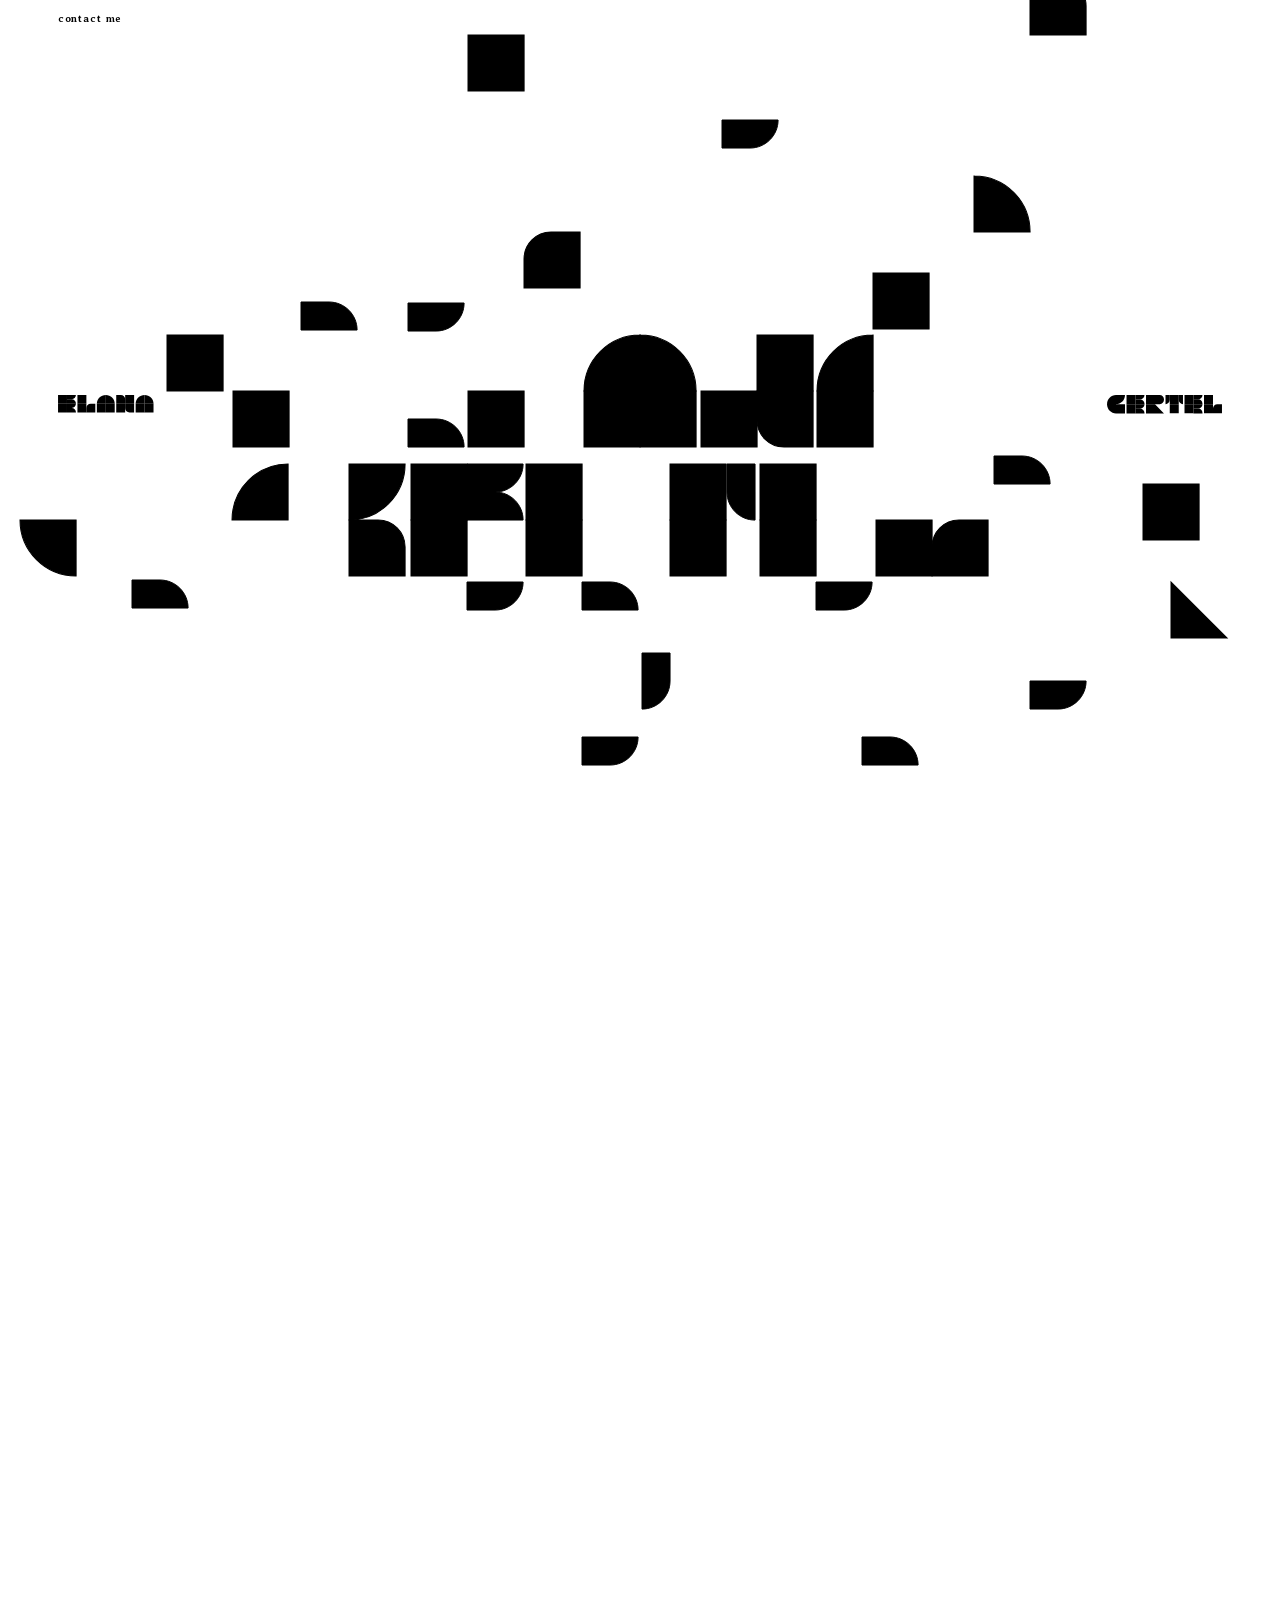
==== commit a5db1312: "Phone version (unfinished): rotate-your-phone message (mobile.js) and first touch/phone fixes Co-Aut" ====
--- a/index.html
+++ b/index.html
@@ -8,7 +8,7 @@
   <link rel="preconnect" href="https://fonts.googleapis.com">
   <link rel="preconnect" href="https://fonts.gstatic.com" crossorigin>
   <link rel="stylesheet" href="https://fonts.googleapis.com/css2?family=Averia+Serif+Libre:ital,wght@0,400;0,700;1,700&family=Crimson+Text:ital,wght@0,400;1,400;1,600&display=swap">
-  <link rel="stylesheet" href="styles.css?v=20261113x">
+  <link rel="stylesheet" href="styles.css?v=20261114a">
 </head>
 <body class="home-page">
   <!-- Home page, built from the Figma flow that starts at frame "MacBook Pro 16' - 74":
@@ -35,13 +35,15 @@
 
   <!-- The planned puzzle moves first, then the code that plays them -->
   <!-- ?v=… : change the number after an update, so browsers load the new files instead of old saved copies -->
+  <!-- Phones: the rotate prompt and the tap effects (first, so the other scripts can use them) -->
+  <script src="mobile.js?v=20261114a"></script>
   <script src="home-moves.js?v=20261113b"></script>
   <script src="hover-moves.js?v=20261113b"></script>
   <script src="to-lab-moves.js?v=20261113e"></script>
   <script src="to-cactus-moves.js?v=20261113e"></script>
   <script src="to-sense-moves.js?v=20261113e"></script>
   <script src="to-archive-moves.js?v=20261113e"></script>
-  <script src="home.js?v=20261113g"></script>
-  <script src="contact.js?v=20261113e"></script>
+  <script src="home.js?v=20261114a"></script>
+  <script src="contact.js?v=20261114a"></script>
 </body>
 </html>
--- a/styles.css
+++ b/styles.css
@@ -24,6 +24,13 @@
   /* Text: 18px in the 1440px frame, growing and shrinking with the stage,
      but never smaller than 12px so it stays readable on phones */
   --text-font-size: max(12px, var(--stage-width) * 18.16 / 1440);
+
+  /* Phones only (see "PHONES" at the end of this file): the smallest sizes, so texts stay readable */
+  --phone-small-text: 10px;      /* contact me, home| / about me|, the projects' short texts */
+  --phone-story-text: 10px;      /* the story paragraphs on the project pages */
+  --phone-caption-text: 11px;    /* the picture captions on the home page */
+  --phone-logo-elana: 72px;      /* the small ELANA on the left edge (GERTEL gets the same height) */
+  --phone-media-max-h: 88svh;    /* pictures and videos on the project pages: never taller than this */
 }
 
 /* ===== Font: Simpler Pro by Hagilda (stored in fonts/) ===== */
@@ -1715,3 +1722,297 @@
   stroke-linejoin: miter;
   vector-effect: non-scaling-stroke;
 }
+
+/* ===================================================================
+   PHONES
+   Everything below only changes phones and tablets (a touch screen with no mouse), so the computer
+   version stays exactly as it is. mobile.js adds the tap effects and the rotate prompt.
+   =================================================================== */
+
+/* ----- The rotate prompt (mobile.js): a white screen asking to turn the phone sideways -----
+   mobile.js only adds it on phones; it shows while the phone is upright (html.rotate-prompt-open) */
+.rotate-prompt {
+  display: none;
+}
+
+.rotate-prompt-open .rotate-prompt {
+  position: fixed;
+  z-index: 100;                 /* over everything */
+  inset: 0;
+  display: flex;
+  flex-direction: column;
+  align-items: center;
+  justify-content: center;
+  gap: 28px;
+  padding: 32px 16px;
+  background-color: var(--color-background);
+  color: var(--color-text);
+  text-align: center;
+  touch-action: none;           /* a finger on it does not scroll the page under it */
+}
+
+.rotate-prompt-open,
+.rotate-prompt-open body {
+  overflow: hidden;             /* the page under it does not scroll */
+}
+
+/* The drawing: a black phone that turns on its side and back, with an arrow */
+.rotate-prompt-icon {
+  width: 120px;
+  height: 120px;
+  overflow: visible;
+}
+
+.rotate-prompt-phone {
+  fill: var(--color-text);
+  transform-box: fill-box;
+  transform-origin: center;
+  animation: rotate-prompt-turn 2.6s cubic-bezier(0.65, 0, 0.35, 1) infinite;
+}
+
+.rotate-prompt-screen {
+  fill: var(--color-background);
+}
+
+.rotate-prompt-arrow {
+  fill: none;
+  stroke: var(--color-text);
+  stroke-width: 4;
+  stroke-linecap: round;
+  stroke-linejoin: round;
+}
+
+@keyframes rotate-prompt-turn {
+  0%, 20%   { transform: rotate(0deg); }
+  45%, 75%  { transform: rotate(90deg); }
+  100%      { transform: rotate(0deg); }
+}
+
+/* "turn your phone sideways for the best experience|" (Averia Serif Libre bold, like "contact me") */
+.rotate-prompt-text {
+  margin: 0;
+  font-family: var(--font-edge);
+  font-size: 16px;
+  font-weight: 700;
+  line-height: 1.48;
+  letter-spacing: 0.08em;
+}
+
+/* "continue anyway": small and underlined, with room around it for a finger */
+.rotate-prompt-skip {
+  padding: 12px 16px;
+  border: none;
+  background: none;
+  font-family: var(--font-edge);
+  font-size: 12px;
+  font-weight: 400;
+  letter-spacing: 0.08em;
+  color: var(--color-text);
+  text-decoration: underline;
+  text-underline-offset: 3px;
+  cursor: pointer;
+}
+
+@media (prefers-reduced-motion: reduce) {
+  .rotate-prompt-phone { animation: none; transform: rotate(90deg); }
+}
+
+@media (hover: none) and (pointer: coarse) {
+  /* No grey flash over things you tap */
+  a,
+  button,
+  .flow-contact,
+  .flow-photo,
+  .flow-letter-area,
+  .lab-title-hover,
+  .about-letter-hover {
+    -webkit-tap-highlight-color: transparent;
+  }
+
+  /* ----- On every page: "contact me" and the small names on the edges ----- */
+  /* a little bigger, so they are readable; some invisible room around them for a finger
+     (padding with the same negative margin: they stay exactly where they were) */
+  .flow-contact,
+  .flow-contact-line,
+  .flow-edge-text {
+    font-size: max(var(--phone-small-text), calc(12 * var(--u)));
+  }
+
+  .flow-contact {
+    padding: 8px;
+    margin: -8px;
+  }
+
+  /* the details start after "contact me" (it is wider now), each line a little taller to tap */
+  .flow-contact-lines {
+    left: max(calc(196 * var(--u)), calc(65 * var(--u) + 100px));
+    top: calc(14 * var(--u) - 4px);
+  }
+
+  .flow-contact-line {
+    padding: 4px 0;
+  }
+
+  .flow-edge {
+    padding: 8px;
+    margin: -8px;
+  }
+
+  .flow-edge-left .flow-logo  { width: max(calc(108.49 * var(--u)), var(--phone-logo-elana)); }
+  .flow-edge-right .flow-logo { width: max(calc(130 * var(--u)), var(--phone-logo-elana) * 130 / 108.49); }
+
+  /* A finger has no hover: the first tap shows "home|" / "about me|" (mobile.js adds .is-open),
+     the second tap opens the link */
+  .flow-edge:hover .flow-edge-text {
+    clip-path: inset(0 100% 0 0);
+  }
+
+  .flow-edge.is-open .flow-edge-text {
+    clip-path: inset(0 0 0 0);
+  }
+
+  /* ----- Home page: the captions and years over the pictures (shown after a tap) ----- */
+  .flow-photo-caption {
+    font-size: max(var(--phone-caption-text), calc(19.41 * var(--u)));
+  }
+
+  .flow-photo-year {
+    font-size: max(9px, calc(11.83 * var(--u)));
+  }
+
+  /* ----- Project pages ----- */
+  /* The short texts: readable, and as much wider as they are bigger, so they break into the same rows */
+  .lab-intro,
+  .lab-info {
+    font-size: max(var(--phone-small-text), calc(12 * var(--u)));
+  }
+
+  .lab-info-wide {
+    /* but never wider than the room up to the next text (the next column starts 395 further) */
+    width: max(calc(246 * var(--u)), min(calc(246em / 12), calc(379 * var(--u))));
+  }
+
+  /* On a short, wide screen the title takes most of the height: the texts on the first screen
+     go just under the title instead of over it */
+  .lab-intro {
+    top: max(calc(100vh - 149 * var(--u)),
+             calc(50vh + (var(--title-top) + var(--title-h) - var(--title-mid)) * var(--u) + 12px));
+  }
+
+  /* The second wide text on the first screen (the "Solution" text) may use the room up to the right
+     margin, so it takes fewer rows and stays on the first screen */
+  .lab-intro.lab-info-wide ~ .lab-intro.lab-info-wide {
+    width: max(calc(246em / 12), calc((1440 - 65 - var(--x)) * var(--u)));
+  }
+
+  /* The story paragraphs: readable, and wider (1.4 times as wide as their bigger letters need), so they
+     take fewer rows and stay low on the screen, under the small name on the left edge */
+  .lab-text {
+    font-size: max(var(--phone-story-text), calc(13.64 * var(--u)));
+    width: max(calc(var(--w) * var(--u)), calc(var(--w) * 1.4em / 13.64));
+  }
+
+  /* Pictures and videos: never taller than the screen. A picture that would be taller is drawn
+     smaller (same shape), still in the middle of the screen and in the middle of its place.
+     --media-h / --media-w: its size on the screen. (svh: the screen's height while the browser's
+     address bar shows, so it always fits.) */
+  .lab-track {
+    --media-h: min(calc(var(--h) * var(--u)), var(--phone-media-max-h));
+    --media-w: calc(var(--media-h) * var(--w) / var(--h));
+  }
+
+  .lab-media {
+    top: calc(50svh - var(--media-h) / 2);
+    width: var(--media-w);
+    height: var(--media-h);
+    margin-left: calc((var(--w) * var(--u) - var(--media-w)) / 2);
+  }
+
+  /* the pile still lets go all at once (each track ends half its picture's screen height under --stack-end) */
+  .lab-invert .lab-track {
+    bottom: calc(100% - var(--stack-end) - var(--media-h) / 2);
+  }
+
+  /* The end of the page. On a short screen the title (in the middle) leaves too little room under it
+     for the texts on the black. So the black end is a little longer (--phone-end-extra), and for that
+     last bit of scrolling the title moves up with the page, making room for the texts. */
+  .lab-invert {
+    --title-bottom-below-middle: calc((var(--title-top) + var(--title-h) - var(--title-mid)) * var(--u));
+    --phone-end-extra: max(0px, 100px + var(--title-bottom-below-middle) - 50svh);
+    --footer-h: calc(max(calc(1126 * var(--u)), calc(50vh + (var(--title-mid) + 339 - var(--title-top)) * var(--u)))
+                     + var(--phone-end-extra));
+    --footer-title-bottom: calc(var(--footer-h) - var(--phone-end-extra) - 50vh + var(--title-bottom-below-middle));
+  }
+
+  .archive {
+    --footer-h: calc(max(calc(var(--page-end) - var(--end)),
+                         calc(50vh + (var(--title-mid) + 339 - var(--title-top)) * var(--u)))
+                     + var(--phone-end-extra));
+  }
+
+  /* the first screen lets go of the middle of the screen --phone-end-extra before the end of the page */
+  .lab-invert .lab-first-track {
+    height: calc(100% + 1px - 50vh + var(--title-mid) * var(--u) - var(--phone-end-extra));
+  }
+
+  /* the first screen reaches down past the title, so the white title is never cut off at its bottom */
+  .lab-invert .lab-first {
+    height: min(calc(1024 * var(--u)), calc(50svh + var(--title-mid) * var(--u)));
+  }
+
+  /* the texts on the black: under the title, and always fully on the screen at the end */
+  .lab-info {
+    top: min(max(calc(var(--footer-h) - 192 * var(--u)), calc(var(--footer-title-bottom) + 16px)),
+             calc(var(--footer-h) - 84px));
+  }
+
+  /* ----- About page ----- */
+  /* The screen that stays in place: the height of the screen while the address bar shows,
+     so the paragraph at the bottom is never hidden under it */
+  .about-stage {
+    height: 100vh;
+    height: 100svh;
+  }
+
+  /* the paragraph: readable, and wider on a wide screen, so it takes fewer rows */
+  .about-bio {
+    font-size: max(var(--phone-small-text), calc(12 * var(--u-screen)));
+    width: max(calc(527 * var(--u-screen)), min(600px, calc(100vw - 130 * var(--u-screen))));
+  }
+}
+
+/* ----- Phones held upright (after "continue anyway"): the screen is narrow, so the project's four short
+   texts go in two rows (label, then its text), instead of four columns that would run into each other.
+   Row 1: "Brief" and its text; row 2: "Solution" (the texts after the first wide one) and its text.
+   The same for the four texts on the black end ("2023" / "Technique"). ----- */
+@media (hover: none) and (pointer: coarse) and (orientation: portrait) {
+  .lab-intro,
+  .lab-info {
+    left: calc(65 * var(--u));
+  }
+
+  .lab-intro.lab-info-wide,
+  .lab-info.lab-info-wide,
+  .lab-intro.lab-info-wide ~ .lab-intro.lab-info-wide {
+    left: calc(65 * var(--u) + 80px);
+    width: calc(100vw - 2 * 65 * var(--u) - 80px);
+  }
+
+  /* on the first screen: just under the title (there is room there; the story starts at the bottom) */
+  .lab-intro {
+    top: calc(50vh + var(--title-bottom-below-middle) + 24px);
+  }
+
+  .lab-info-wide ~ .lab-intro {
+    top: calc(50vh + var(--title-bottom-below-middle) + 24px + 3em);
+  }
+
+  /* on the black end: near its bottom */
+  .lab-info {
+    top: calc(var(--footer-h) - 120px);
+  }
+
+  .lab-info-wide ~ .lab-info {
+    top: calc(var(--footer-h) - 120px + 4em);
+  }
+}
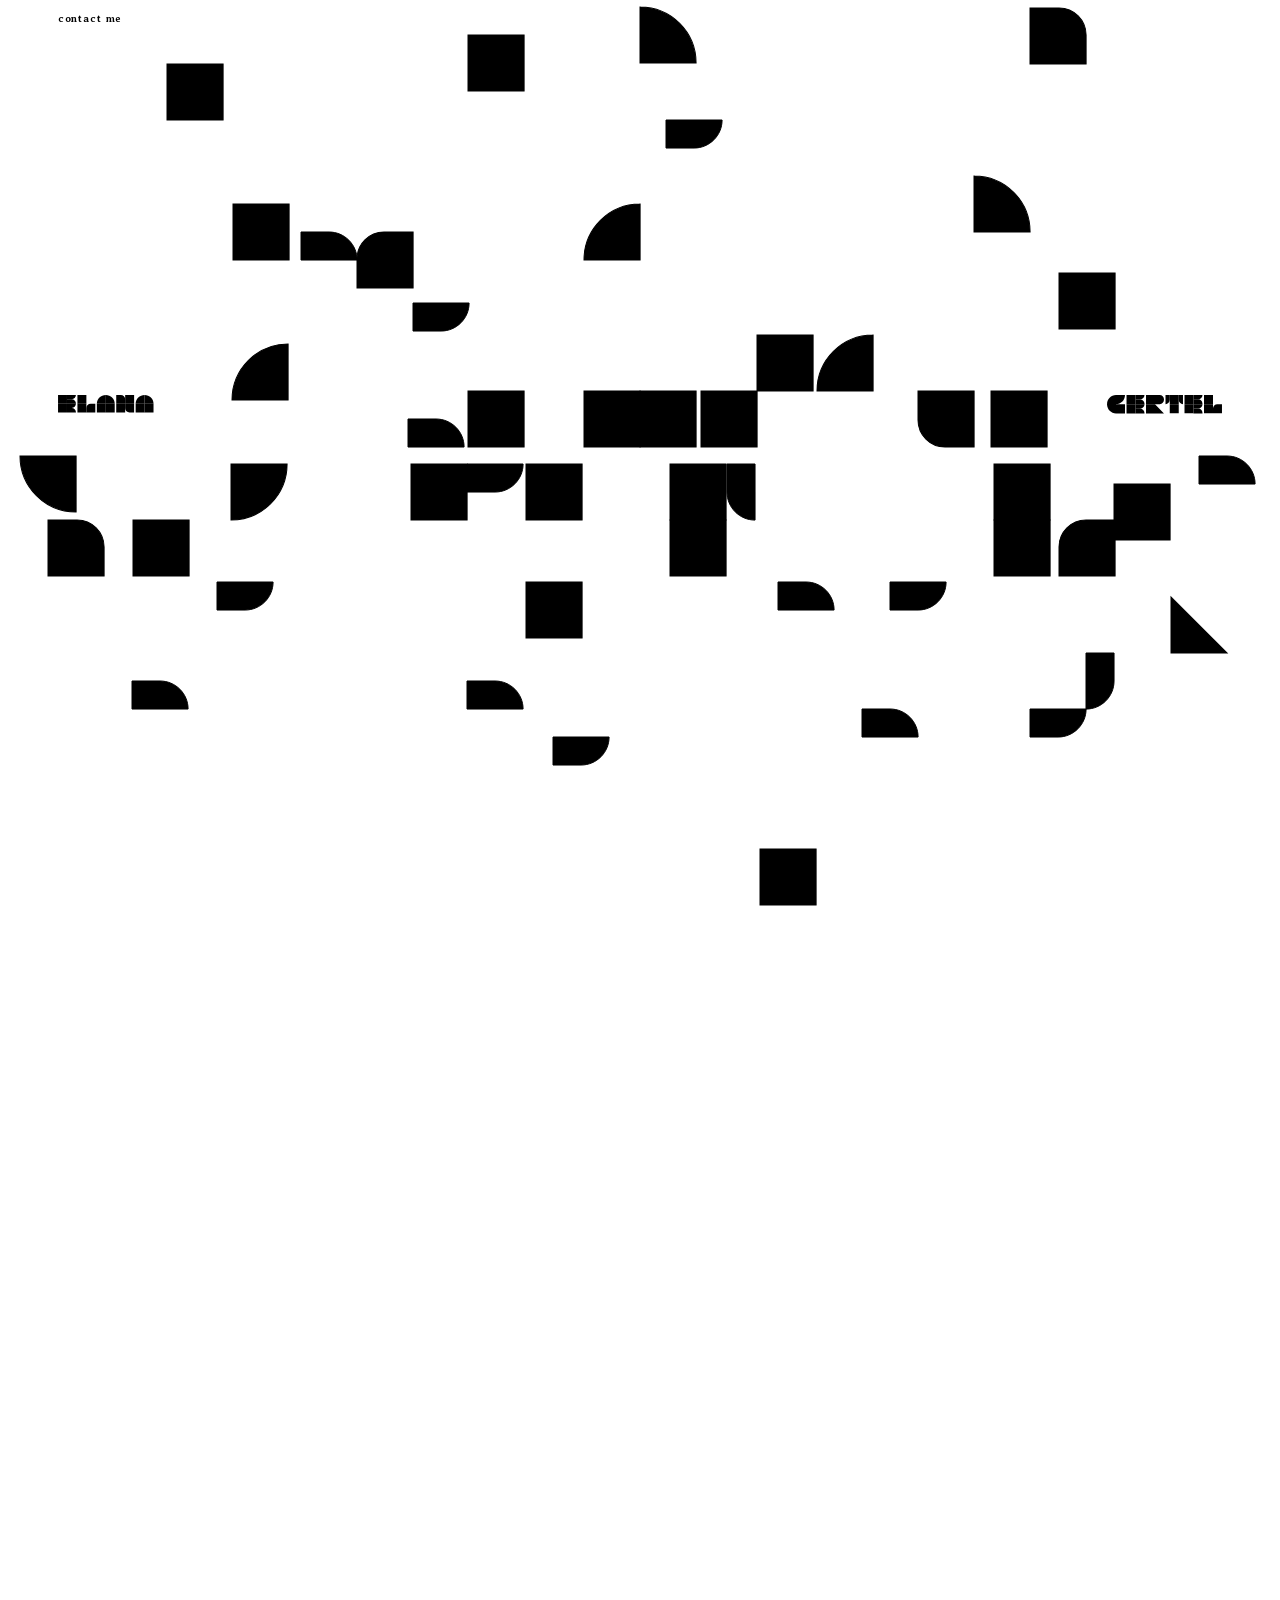
==== commit 972924ef: "Project pages: story paragraphs in Averia 12 at x 65, 170 wide (Figma); only the last one types itse" ====
--- a/index.html
+++ b/index.html
@@ -8,7 +8,7 @@
   <link rel="preconnect" href="https://fonts.googleapis.com">
   <link rel="preconnect" href="https://fonts.gstatic.com" crossorigin>
   <link rel="stylesheet" href="https://fonts.googleapis.com/css2?family=Averia+Serif+Libre:ital,wght@0,400;0,700;1,700&family=Crimson+Text:ital,wght@0,400;1,400;1,600&display=swap">
-  <link rel="stylesheet" href="styles.css?v=20261114a">
+  <link rel="stylesheet" href="styles.css?v=20261114b">
 </head>
 <body class="home-page">
   <!-- Home page, built from the Figma flow that starts at frame "MacBook Pro 16' - 74":
@@ -35,15 +35,13 @@
 
   <!-- The planned puzzle moves first, then the code that plays them -->
   <!-- ?v=… : change the number after an update, so browsers load the new files instead of old saved copies -->
-  <!-- Phones: the rotate prompt and the tap effects (first, so the other scripts can use them) -->
-  <script src="mobile.js?v=20261114a"></script>
   <script src="home-moves.js?v=20261113b"></script>
   <script src="hover-moves.js?v=20261113b"></script>
   <script src="to-lab-moves.js?v=20261113e"></script>
   <script src="to-cactus-moves.js?v=20261113e"></script>
   <script src="to-sense-moves.js?v=20261113e"></script>
   <script src="to-archive-moves.js?v=20261113e"></script>
-  <script src="home.js?v=20261114a"></script>
-  <script src="contact.js?v=20261114a"></script>
+  <script src="home.js?v=20261113g"></script>
+  <script src="contact.js?v=20261113e"></script>
 </body>
 </html>
--- a/styles.css
+++ b/styles.css
@@ -24,13 +24,6 @@
   /* Text: 18px in the 1440px frame, growing and shrinking with the stage,
      but never smaller than 12px so it stays readable on phones */
   --text-font-size: max(12px, var(--stage-width) * 18.16 / 1440);
-
-  /* Phones only (see "PHONES" at the end of this file): the smallest sizes, so texts stay readable */
-  --phone-small-text: 10px;      /* contact me, home| / about me|, the projects' short texts */
-  --phone-story-text: 10px;      /* the story paragraphs on the project pages */
-  --phone-caption-text: 11px;    /* the picture captions on the home page */
-  --phone-logo-elana: 72px;      /* the small ELANA on the left edge (GERTEL gets the same height) */
-  --phone-media-max-h: 88svh;    /* pictures and videos on the project pages: never taller than this */
 }
 
 /* ===== Font: Simpler Pro by Hagilda (stored in fonts/) ===== */
@@ -1159,6 +1152,11 @@
 
 .is-typing .type-bar {
   animation: none;
+}
+
+/* The story paragraphs (.lab-text) are sticky: the typed letters lie on top of the invisible copy */
+.lab-text .type-live {
+  display: block;
 }
 
 /* ----- Hovering a title: the shapes reshape into organic letters (lab.js) ----- */
@@ -1391,7 +1389,9 @@
   z-index: 1;
 }
 
-/* ----- The story paragraphs (Figma: Crimson Text 13.64, a narrow column on the left edge, white with "exclusion") -----
+/* ----- The story paragraphs (Figma: Averia Serif Libre 12, line height 148%, letter spacing 8%; a column 170 wide
+   at x 65, the layout grid's left margin; white with "exclusion", so black on white).
+   Only the last one types itself out (type-texts.js). -----
    Each paragraph lies in a track (like the pictures). It comes up from the bottom of the screen and
    sticks there, 19.91 above the bottom edge, until the next paragraph comes up and pushes it out.
    --x, --w: its left edge and width (Figma pixels); --top: where it starts (from the page's chain of places).
@@ -1415,10 +1415,11 @@
   bottom: calc(19.91 * var(--u));   /* the same distance from the bottom as it used to have from the top */
   width: calc(var(--w) * var(--u));
   margin: 0;
-  font-family: "Crimson Text", Georgia, serif;
-  font-size: max(11px, calc(13.64 * var(--u)));
-  line-height: 1.46;
-  letter-spacing: 0.06em;
+  font-family: var(--font-edge);
+  font-size: max(9px, calc(12 * var(--u)));
+  font-weight: 400;
+  line-height: 1.48;
+  letter-spacing: 0.08em;
   color: #ffffff;
 }
 
@@ -1722,297 +1723,3 @@
   stroke-linejoin: miter;
   vector-effect: non-scaling-stroke;
 }
-
-/* ===================================================================
-   PHONES
-   Everything below only changes phones and tablets (a touch screen with no mouse), so the computer
-   version stays exactly as it is. mobile.js adds the tap effects and the rotate prompt.
-   =================================================================== */
-
-/* ----- The rotate prompt (mobile.js): a white screen asking to turn the phone sideways -----
-   mobile.js only adds it on phones; it shows while the phone is upright (html.rotate-prompt-open) */
-.rotate-prompt {
-  display: none;
-}
-
-.rotate-prompt-open .rotate-prompt {
-  position: fixed;
-  z-index: 100;                 /* over everything */
-  inset: 0;
-  display: flex;
-  flex-direction: column;
-  align-items: center;
-  justify-content: center;
-  gap: 28px;
-  padding: 32px 16px;
-  background-color: var(--color-background);
-  color: var(--color-text);
-  text-align: center;
-  touch-action: none;           /* a finger on it does not scroll the page under it */
-}
-
-.rotate-prompt-open,
-.rotate-prompt-open body {
-  overflow: hidden;             /* the page under it does not scroll */
-}
-
-/* The drawing: a black phone that turns on its side and back, with an arrow */
-.rotate-prompt-icon {
-  width: 120px;
-  height: 120px;
-  overflow: visible;
-}
-
-.rotate-prompt-phone {
-  fill: var(--color-text);
-  transform-box: fill-box;
-  transform-origin: center;
-  animation: rotate-prompt-turn 2.6s cubic-bezier(0.65, 0, 0.35, 1) infinite;
-}
-
-.rotate-prompt-screen {
-  fill: var(--color-background);
-}
-
-.rotate-prompt-arrow {
-  fill: none;
-  stroke: var(--color-text);
-  stroke-width: 4;
-  stroke-linecap: round;
-  stroke-linejoin: round;
-}
-
-@keyframes rotate-prompt-turn {
-  0%, 20%   { transform: rotate(0deg); }
-  45%, 75%  { transform: rotate(90deg); }
-  100%      { transform: rotate(0deg); }
-}
-
-/* "turn your phone sideways for the best experience|" (Averia Serif Libre bold, like "contact me") */
-.rotate-prompt-text {
-  margin: 0;
-  font-family: var(--font-edge);
-  font-size: 16px;
-  font-weight: 700;
-  line-height: 1.48;
-  letter-spacing: 0.08em;
-}
-
-/* "continue anyway": small and underlined, with room around it for a finger */
-.rotate-prompt-skip {
-  padding: 12px 16px;
-  border: none;
-  background: none;
-  font-family: var(--font-edge);
-  font-size: 12px;
-  font-weight: 400;
-  letter-spacing: 0.08em;
-  color: var(--color-text);
-  text-decoration: underline;
-  text-underline-offset: 3px;
-  cursor: pointer;
-}
-
-@media (prefers-reduced-motion: reduce) {
-  .rotate-prompt-phone { animation: none; transform: rotate(90deg); }
-}
-
-@media (hover: none) and (pointer: coarse) {
-  /* No grey flash over things you tap */
-  a,
-  button,
-  .flow-contact,
-  .flow-photo,
-  .flow-letter-area,
-  .lab-title-hover,
-  .about-letter-hover {
-    -webkit-tap-highlight-color: transparent;
-  }
-
-  /* ----- On every page: "contact me" and the small names on the edges ----- */
-  /* a little bigger, so they are readable; some invisible room around them for a finger
-     (padding with the same negative margin: they stay exactly where they were) */
-  .flow-contact,
-  .flow-contact-line,
-  .flow-edge-text {
-    font-size: max(var(--phone-small-text), calc(12 * var(--u)));
-  }
-
-  .flow-contact {
-    padding: 8px;
-    margin: -8px;
-  }
-
-  /* the details start after "contact me" (it is wider now), each line a little taller to tap */
-  .flow-contact-lines {
-    left: max(calc(196 * var(--u)), calc(65 * var(--u) + 100px));
-    top: calc(14 * var(--u) - 4px);
-  }
-
-  .flow-contact-line {
-    padding: 4px 0;
-  }
-
-  .flow-edge {
-    padding: 8px;
-    margin: -8px;
-  }
-
-  .flow-edge-left .flow-logo  { width: max(calc(108.49 * var(--u)), var(--phone-logo-elana)); }
-  .flow-edge-right .flow-logo { width: max(calc(130 * var(--u)), var(--phone-logo-elana) * 130 / 108.49); }
-
-  /* A finger has no hover: the first tap shows "home|" / "about me|" (mobile.js adds .is-open),
-     the second tap opens the link */
-  .flow-edge:hover .flow-edge-text {
-    clip-path: inset(0 100% 0 0);
-  }
-
-  .flow-edge.is-open .flow-edge-text {
-    clip-path: inset(0 0 0 0);
-  }
-
-  /* ----- Home page: the captions and years over the pictures (shown after a tap) ----- */
-  .flow-photo-caption {
-    font-size: max(var(--phone-caption-text), calc(19.41 * var(--u)));
-  }
-
-  .flow-photo-year {
-    font-size: max(9px, calc(11.83 * var(--u)));
-  }
-
-  /* ----- Project pages ----- */
-  /* The short texts: readable, and as much wider as they are bigger, so they break into the same rows */
-  .lab-intro,
-  .lab-info {
-    font-size: max(var(--phone-small-text), calc(12 * var(--u)));
-  }
-
-  .lab-info-wide {
-    /* but never wider than the room up to the next text (the next column starts 395 further) */
-    width: max(calc(246 * var(--u)), min(calc(246em / 12), calc(379 * var(--u))));
-  }
-
-  /* On a short, wide screen the title takes most of the height: the texts on the first screen
-     go just under the title instead of over it */
-  .lab-intro {
-    top: max(calc(100vh - 149 * var(--u)),
-             calc(50vh + (var(--title-top) + var(--title-h) - var(--title-mid)) * var(--u) + 12px));
-  }
-
-  /* The second wide text on the first screen (the "Solution" text) may use the room up to the right
-     margin, so it takes fewer rows and stays on the first screen */
-  .lab-intro.lab-info-wide ~ .lab-intro.lab-info-wide {
-    width: max(calc(246em / 12), calc((1440 - 65 - var(--x)) * var(--u)));
-  }
-
-  /* The story paragraphs: readable, and wider (1.4 times as wide as their bigger letters need), so they
-     take fewer rows and stay low on the screen, under the small name on the left edge */
-  .lab-text {
-    font-size: max(var(--phone-story-text), calc(13.64 * var(--u)));
-    width: max(calc(var(--w) * var(--u)), calc(var(--w) * 1.4em / 13.64));
-  }
-
-  /* Pictures and videos: never taller than the screen. A picture that would be taller is drawn
-     smaller (same shape), still in the middle of the screen and in the middle of its place.
-     --media-h / --media-w: its size on the screen. (svh: the screen's height while the browser's
-     address bar shows, so it always fits.) */
-  .lab-track {
-    --media-h: min(calc(var(--h) * var(--u)), var(--phone-media-max-h));
-    --media-w: calc(var(--media-h) * var(--w) / var(--h));
-  }
-
-  .lab-media {
-    top: calc(50svh - var(--media-h) / 2);
-    width: var(--media-w);
-    height: var(--media-h);
-    margin-left: calc((var(--w) * var(--u) - var(--media-w)) / 2);
-  }
-
-  /* the pile still lets go all at once (each track ends half its picture's screen height under --stack-end) */
-  .lab-invert .lab-track {
-    bottom: calc(100% - var(--stack-end) - var(--media-h) / 2);
-  }
-
-  /* The end of the page. On a short screen the title (in the middle) leaves too little room under it
-     for the texts on the black. So the black end is a little longer (--phone-end-extra), and for that
-     last bit of scrolling the title moves up with the page, making room for the texts. */
-  .lab-invert {
-    --title-bottom-below-middle: calc((var(--title-top) + var(--title-h) - var(--title-mid)) * var(--u));
-    --phone-end-extra: max(0px, 100px + var(--title-bottom-below-middle) - 50svh);
-    --footer-h: calc(max(calc(1126 * var(--u)), calc(50vh + (var(--title-mid) + 339 - var(--title-top)) * var(--u)))
-                     + var(--phone-end-extra));
-    --footer-title-bottom: calc(var(--footer-h) - var(--phone-end-extra) - 50vh + var(--title-bottom-below-middle));
-  }
-
-  .archive {
-    --footer-h: calc(max(calc(var(--page-end) - var(--end)),
-                         calc(50vh + (var(--title-mid) + 339 - var(--title-top)) * var(--u)))
-                     + var(--phone-end-extra));
-  }
-
-  /* the first screen lets go of the middle of the screen --phone-end-extra before the end of the page */
-  .lab-invert .lab-first-track {
-    height: calc(100% + 1px - 50vh + var(--title-mid) * var(--u) - var(--phone-end-extra));
-  }
-
-  /* the first screen reaches down past the title, so the white title is never cut off at its bottom */
-  .lab-invert .lab-first {
-    height: min(calc(1024 * var(--u)), calc(50svh + var(--title-mid) * var(--u)));
-  }
-
-  /* the texts on the black: under the title, and always fully on the screen at the end */
-  .lab-info {
-    top: min(max(calc(var(--footer-h) - 192 * var(--u)), calc(var(--footer-title-bottom) + 16px)),
-             calc(var(--footer-h) - 84px));
-  }
-
-  /* ----- About page ----- */
-  /* The screen that stays in place: the height of the screen while the address bar shows,
-     so the paragraph at the bottom is never hidden under it */
-  .about-stage {
-    height: 100vh;
-    height: 100svh;
-  }
-
-  /* the paragraph: readable, and wider on a wide screen, so it takes fewer rows */
-  .about-bio {
-    font-size: max(var(--phone-small-text), calc(12 * var(--u-screen)));
-    width: max(calc(527 * var(--u-screen)), min(600px, calc(100vw - 130 * var(--u-screen))));
-  }
-}
-
-/* ----- Phones held upright (after "continue anyway"): the screen is narrow, so the project's four short
-   texts go in two rows (label, then its text), instead of four columns that would run into each other.
-   Row 1: "Brief" and its text; row 2: "Solution" (the texts after the first wide one) and its text.
-   The same for the four texts on the black end ("2023" / "Technique"). ----- */
-@media (hover: none) and (pointer: coarse) and (orientation: portrait) {
-  .lab-intro,
-  .lab-info {
-    left: calc(65 * var(--u));
-  }
-
-  .lab-intro.lab-info-wide,
-  .lab-info.lab-info-wide,
-  .lab-intro.lab-info-wide ~ .lab-intro.lab-info-wide {
-    left: calc(65 * var(--u) + 80px);
-    width: calc(100vw - 2 * 65 * var(--u) - 80px);
-  }
-
-  /* on the first screen: just under the title (there is room there; the story starts at the bottom) */
-  .lab-intro {
-    top: calc(50vh + var(--title-bottom-below-middle) + 24px);
-  }
-
-  .lab-info-wide ~ .lab-intro {
-    top: calc(50vh + var(--title-bottom-below-middle) + 24px + 3em);
-  }
-
-  /* on the black end: near its bottom */
-  .lab-info {
-    top: calc(var(--footer-h) - 120px);
-  }
-
-  .lab-info-wide ~ .lab-info {
-    top: calc(var(--footer-h) - 120px + 4em);
-  }
-}
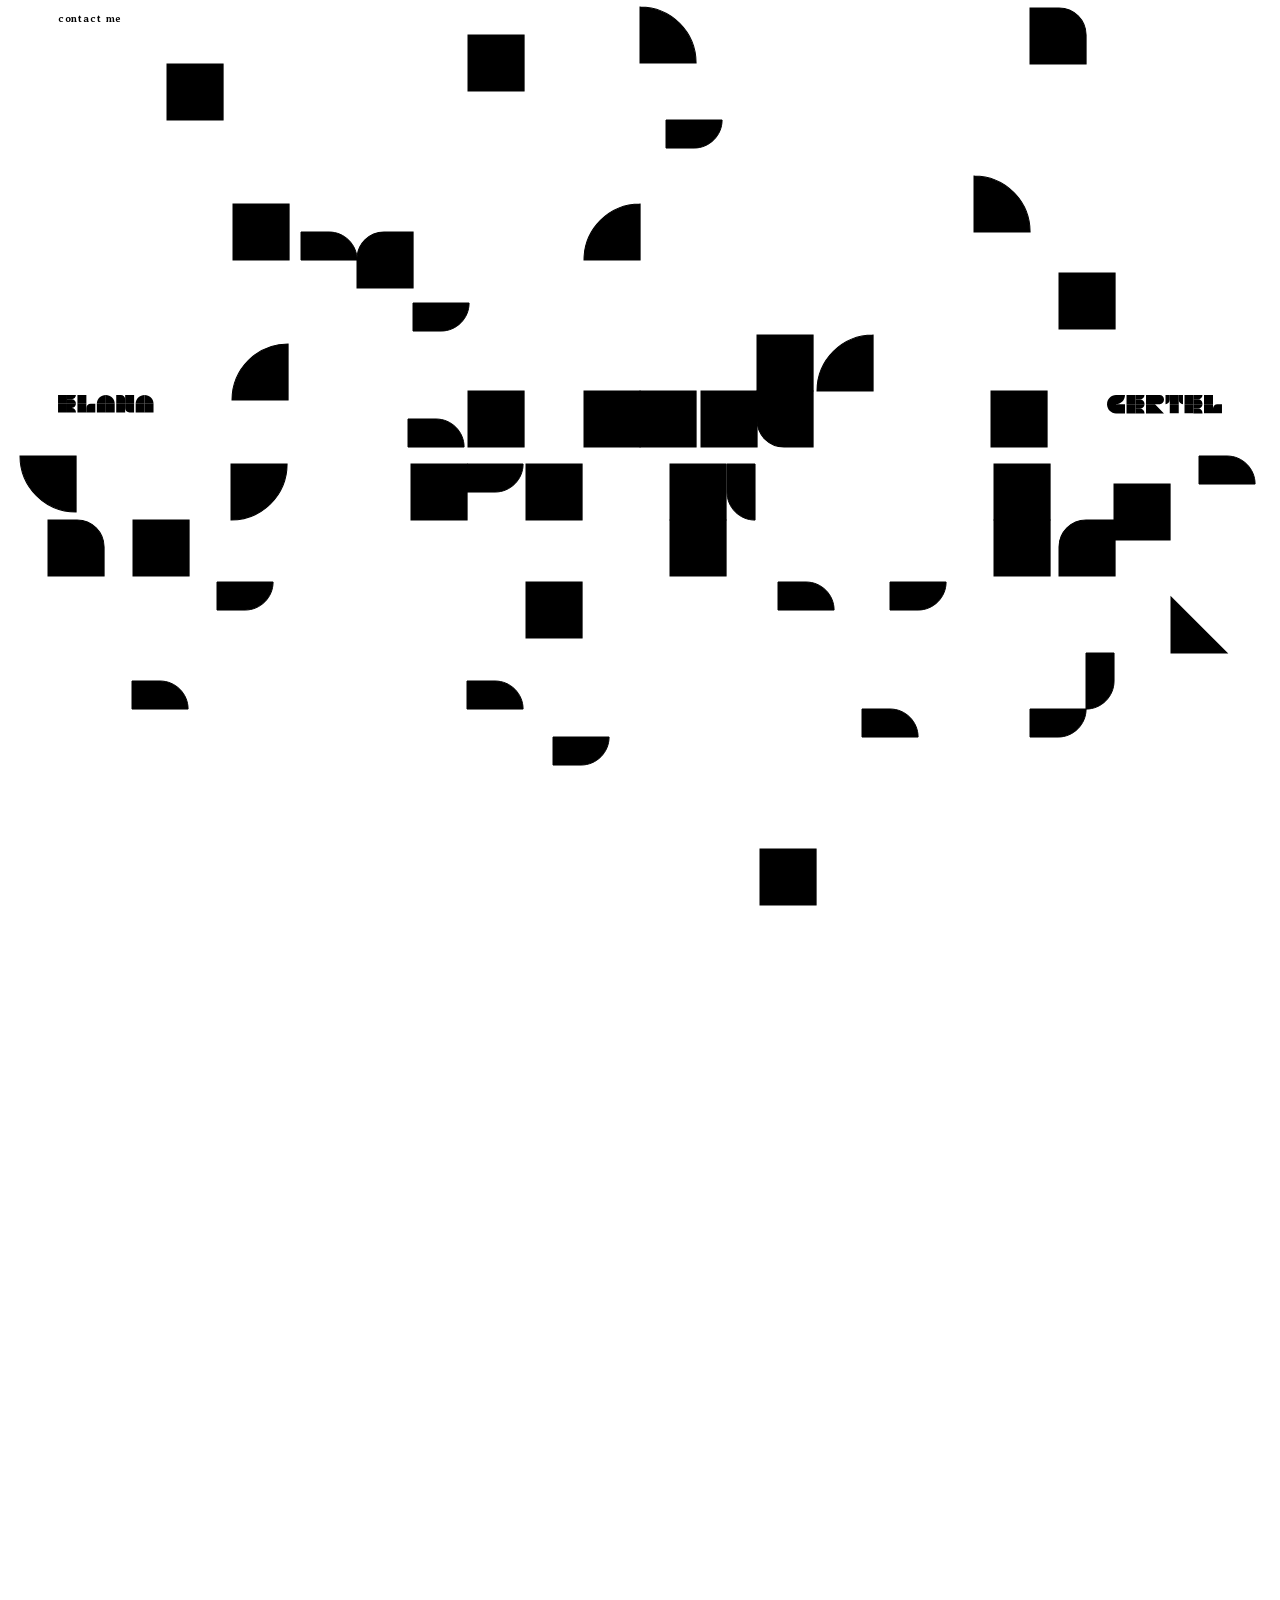
==== commit e564ce78: "Merge main (story paragraphs in Averia, typed last paragraph) into mobile-version; phone story parag" ====
--- a/index.html
+++ b/index.html
@@ -8,7 +8,7 @@
   <link rel="preconnect" href="https://fonts.googleapis.com">
   <link rel="preconnect" href="https://fonts.gstatic.com" crossorigin>
   <link rel="stylesheet" href="https://fonts.googleapis.com/css2?family=Averia+Serif+Libre:ital,wght@0,400;0,700;1,700&family=Crimson+Text:ital,wght@0,400;1,400;1,600&display=swap">
-  <link rel="stylesheet" href="styles.css?v=20261114b">
+  <link rel="stylesheet" href="styles.css?v=20261114c">
 </head>
 <body class="home-page">
   <!-- Home page, built from the Figma flow that starts at frame "MacBook Pro 16' - 74":
@@ -35,13 +35,15 @@
 
   <!-- The planned puzzle moves first, then the code that plays them -->
   <!-- ?v=… : change the number after an update, so browsers load the new files instead of old saved copies -->
+  <!-- Phones: the rotate prompt and the tap effects (first, so the other scripts can use them) -->
+  <script src="mobile.js?v=20261114a"></script>
   <script src="home-moves.js?v=20261113b"></script>
   <script src="hover-moves.js?v=20261113b"></script>
   <script src="to-lab-moves.js?v=20261113e"></script>
   <script src="to-cactus-moves.js?v=20261113e"></script>
   <script src="to-sense-moves.js?v=20261113e"></script>
   <script src="to-archive-moves.js?v=20261113e"></script>
-  <script src="home.js?v=20261113g"></script>
-  <script src="contact.js?v=20261113e"></script>
+  <script src="home.js?v=20261114a"></script>
+  <script src="contact.js?v=20261114a"></script>
 </body>
 </html>
--- a/styles.css
+++ b/styles.css
@@ -24,6 +24,13 @@
   /* Text: 18px in the 1440px frame, growing and shrinking with the stage,
      but never smaller than 12px so it stays readable on phones */
   --text-font-size: max(12px, var(--stage-width) * 18.16 / 1440);
+
+  /* Phones only (see "PHONES" at the end of this file): the smallest sizes, so texts stay readable */
+  --phone-small-text: 10px;      /* contact me, home| / about me|, the projects' short texts */
+  --phone-story-text: 10px;      /* the story paragraphs on the project pages */
+  --phone-caption-text: 11px;    /* the picture captions on the home page */
+  --phone-logo-elana: 72px;      /* the small ELANA on the left edge (GERTEL gets the same height) */
+  --phone-media-max-h: 88svh;    /* pictures and videos on the project pages: never taller than this */
 }
 
 /* ===== Font: Simpler Pro by Hagilda (stored in fonts/) ===== */
@@ -1723,3 +1730,297 @@
   stroke-linejoin: miter;
   vector-effect: non-scaling-stroke;
 }
+
+/* ===================================================================
+   PHONES
+   Everything below only changes phones and tablets (a touch screen with no mouse), so the computer
+   version stays exactly as it is. mobile.js adds the tap effects and the rotate prompt.
+   =================================================================== */
+
+/* ----- The rotate prompt (mobile.js): a white screen asking to turn the phone sideways -----
+   mobile.js only adds it on phones; it shows while the phone is upright (html.rotate-prompt-open) */
+.rotate-prompt {
+  display: none;
+}
+
+.rotate-prompt-open .rotate-prompt {
+  position: fixed;
+  z-index: 100;                 /* over everything */
+  inset: 0;
+  display: flex;
+  flex-direction: column;
+  align-items: center;
+  justify-content: center;
+  gap: 28px;
+  padding: 32px 16px;
+  background-color: var(--color-background);
+  color: var(--color-text);
+  text-align: center;
+  touch-action: none;           /* a finger on it does not scroll the page under it */
+}
+
+.rotate-prompt-open,
+.rotate-prompt-open body {
+  overflow: hidden;             /* the page under it does not scroll */
+}
+
+/* The drawing: a black phone that turns on its side and back, with an arrow */
+.rotate-prompt-icon {
+  width: 120px;
+  height: 120px;
+  overflow: visible;
+}
+
+.rotate-prompt-phone {
+  fill: var(--color-text);
+  transform-box: fill-box;
+  transform-origin: center;
+  animation: rotate-prompt-turn 2.6s cubic-bezier(0.65, 0, 0.35, 1) infinite;
+}
+
+.rotate-prompt-screen {
+  fill: var(--color-background);
+}
+
+.rotate-prompt-arrow {
+  fill: none;
+  stroke: var(--color-text);
+  stroke-width: 4;
+  stroke-linecap: round;
+  stroke-linejoin: round;
+}
+
+@keyframes rotate-prompt-turn {
+  0%, 20%   { transform: rotate(0deg); }
+  45%, 75%  { transform: rotate(90deg); }
+  100%      { transform: rotate(0deg); }
+}
+
+/* "turn your phone sideways for the best experience|" (Averia Serif Libre bold, like "contact me") */
+.rotate-prompt-text {
+  margin: 0;
+  font-family: var(--font-edge);
+  font-size: 16px;
+  font-weight: 700;
+  line-height: 1.48;
+  letter-spacing: 0.08em;
+}
+
+/* "continue anyway": small and underlined, with room around it for a finger */
+.rotate-prompt-skip {
+  padding: 12px 16px;
+  border: none;
+  background: none;
+  font-family: var(--font-edge);
+  font-size: 12px;
+  font-weight: 400;
+  letter-spacing: 0.08em;
+  color: var(--color-text);
+  text-decoration: underline;
+  text-underline-offset: 3px;
+  cursor: pointer;
+}
+
+@media (prefers-reduced-motion: reduce) {
+  .rotate-prompt-phone { animation: none; transform: rotate(90deg); }
+}
+
+@media (hover: none) and (pointer: coarse) {
+  /* No grey flash over things you tap */
+  a,
+  button,
+  .flow-contact,
+  .flow-photo,
+  .flow-letter-area,
+  .lab-title-hover,
+  .about-letter-hover {
+    -webkit-tap-highlight-color: transparent;
+  }
+
+  /* ----- On every page: "contact me" and the small names on the edges ----- */
+  /* a little bigger, so they are readable; some invisible room around them for a finger
+     (padding with the same negative margin: they stay exactly where they were) */
+  .flow-contact,
+  .flow-contact-line,
+  .flow-edge-text {
+    font-size: max(var(--phone-small-text), calc(12 * var(--u)));
+  }
+
+  .flow-contact {
+    padding: 8px;
+    margin: -8px;
+  }
+
+  /* the details start after "contact me" (it is wider now), each line a little taller to tap */
+  .flow-contact-lines {
+    left: max(calc(196 * var(--u)), calc(65 * var(--u) + 100px));
+    top: calc(14 * var(--u) - 4px);
+  }
+
+  .flow-contact-line {
+    padding: 4px 0;
+  }
+
+  .flow-edge {
+    padding: 8px;
+    margin: -8px;
+  }
+
+  .flow-edge-left .flow-logo  { width: max(calc(108.49 * var(--u)), var(--phone-logo-elana)); }
+  .flow-edge-right .flow-logo { width: max(calc(130 * var(--u)), var(--phone-logo-elana) * 130 / 108.49); }
+
+  /* A finger has no hover: the first tap shows "home|" / "about me|" (mobile.js adds .is-open),
+     the second tap opens the link */
+  .flow-edge:hover .flow-edge-text {
+    clip-path: inset(0 100% 0 0);
+  }
+
+  .flow-edge.is-open .flow-edge-text {
+    clip-path: inset(0 0 0 0);
+  }
+
+  /* ----- Home page: the captions and years over the pictures (shown after a tap) ----- */
+  .flow-photo-caption {
+    font-size: max(var(--phone-caption-text), calc(19.41 * var(--u)));
+  }
+
+  .flow-photo-year {
+    font-size: max(9px, calc(11.83 * var(--u)));
+  }
+
+  /* ----- Project pages ----- */
+  /* The short texts: readable, and as much wider as they are bigger, so they break into the same rows */
+  .lab-intro,
+  .lab-info {
+    font-size: max(var(--phone-small-text), calc(12 * var(--u)));
+  }
+
+  .lab-info-wide {
+    /* but never wider than the room up to the next text (the next column starts 395 further) */
+    width: max(calc(246 * var(--u)), min(calc(246em / 12), calc(379 * var(--u))));
+  }
+
+  /* On a short, wide screen the title takes most of the height: the texts on the first screen
+     go just under the title instead of over it */
+  .lab-intro {
+    top: max(calc(100vh - 149 * var(--u)),
+             calc(50vh + (var(--title-top) + var(--title-h) - var(--title-mid)) * var(--u) + 12px));
+  }
+
+  /* The second wide text on the first screen (the "Solution" text) may use the room up to the right
+     margin, so it takes fewer rows and stays on the first screen */
+  .lab-intro.lab-info-wide ~ .lab-intro.lab-info-wide {
+    width: max(calc(246em / 12), calc((1440 - 65 - var(--x)) * var(--u)));
+  }
+
+  /* The story paragraphs: readable, and wider (twice as wide as their bigger letters need), so they
+     take fewer rows and stay low on the screen, under the small name on the left edge */
+  .lab-text {
+    font-size: max(var(--phone-story-text), calc(12 * var(--u)));
+    width: max(calc(var(--w) * var(--u)), calc(var(--w) * 2em / 12));
+  }
+
+  /* Pictures and videos: never taller than the screen. A picture that would be taller is drawn
+     smaller (same shape), still in the middle of the screen and in the middle of its place.
+     --media-h / --media-w: its size on the screen. (svh: the screen's height while the browser's
+     address bar shows, so it always fits.) */
+  .lab-track {
+    --media-h: min(calc(var(--h) * var(--u)), var(--phone-media-max-h));
+    --media-w: calc(var(--media-h) * var(--w) / var(--h));
+  }
+
+  .lab-media {
+    top: calc(50svh - var(--media-h) / 2);
+    width: var(--media-w);
+    height: var(--media-h);
+    margin-left: calc((var(--w) * var(--u) - var(--media-w)) / 2);
+  }
+
+  /* the pile still lets go all at once (each track ends half its picture's screen height under --stack-end) */
+  .lab-invert .lab-track {
+    bottom: calc(100% - var(--stack-end) - var(--media-h) / 2);
+  }
+
+  /* The end of the page. On a short screen the title (in the middle) leaves too little room under it
+     for the texts on the black. So the black end is a little longer (--phone-end-extra), and for that
+     last bit of scrolling the title moves up with the page, making room for the texts. */
+  .lab-invert {
+    --title-bottom-below-middle: calc((var(--title-top) + var(--title-h) - var(--title-mid)) * var(--u));
+    --phone-end-extra: max(0px, 100px + var(--title-bottom-below-middle) - 50svh);
+    --footer-h: calc(max(calc(1126 * var(--u)), calc(50vh + (var(--title-mid) + 339 - var(--title-top)) * var(--u)))
+                     + var(--phone-end-extra));
+    --footer-title-bottom: calc(var(--footer-h) - var(--phone-end-extra) - 50vh + var(--title-bottom-below-middle));
+  }
+
+  .archive {
+    --footer-h: calc(max(calc(var(--page-end) - var(--end)),
+                         calc(50vh + (var(--title-mid) + 339 - var(--title-top)) * var(--u)))
+                     + var(--phone-end-extra));
+  }
+
+  /* the first screen lets go of the middle of the screen --phone-end-extra before the end of the page */
+  .lab-invert .lab-first-track {
+    height: calc(100% + 1px - 50vh + var(--title-mid) * var(--u) - var(--phone-end-extra));
+  }
+
+  /* the first screen reaches down past the title, so the white title is never cut off at its bottom */
+  .lab-invert .lab-first {
+    height: min(calc(1024 * var(--u)), calc(50svh + var(--title-mid) * var(--u)));
+  }
+
+  /* the texts on the black: under the title, and always fully on the screen at the end */
+  .lab-info {
+    top: min(max(calc(var(--footer-h) - 192 * var(--u)), calc(var(--footer-title-bottom) + 16px)),
+             calc(var(--footer-h) - 84px));
+  }
+
+  /* ----- About page ----- */
+  /* The screen that stays in place: the height of the screen while the address bar shows,
+     so the paragraph at the bottom is never hidden under it */
+  .about-stage {
+    height: 100vh;
+    height: 100svh;
+  }
+
+  /* the paragraph: readable, and wider on a wide screen, so it takes fewer rows */
+  .about-bio {
+    font-size: max(var(--phone-small-text), calc(12 * var(--u-screen)));
+    width: max(calc(527 * var(--u-screen)), min(600px, calc(100vw - 130 * var(--u-screen))));
+  }
+}
+
+/* ----- Phones held upright (after "continue anyway"): the screen is narrow, so the project's four short
+   texts go in two rows (label, then its text), instead of four columns that would run into each other.
+   Row 1: "Brief" and its text; row 2: "Solution" (the texts after the first wide one) and its text.
+   The same for the four texts on the black end ("2023" / "Technique"). ----- */
+@media (hover: none) and (pointer: coarse) and (orientation: portrait) {
+  .lab-intro,
+  .lab-info {
+    left: calc(65 * var(--u));
+  }
+
+  .lab-intro.lab-info-wide,
+  .lab-info.lab-info-wide,
+  .lab-intro.lab-info-wide ~ .lab-intro.lab-info-wide {
+    left: calc(65 * var(--u) + 80px);
+    width: calc(100vw - 2 * 65 * var(--u) - 80px);
+  }
+
+  /* on the first screen: just under the title (there is room there; the story starts at the bottom) */
+  .lab-intro {
+    top: calc(50vh + var(--title-bottom-below-middle) + 24px);
+  }
+
+  .lab-info-wide ~ .lab-intro {
+    top: calc(50vh + var(--title-bottom-below-middle) + 24px + 3em);
+  }
+
+  /* on the black end: near its bottom */
+  .lab-info {
+    top: calc(var(--footer-h) - 120px);
+  }
+
+  .lab-info-wide ~ .lab-info {
+    top: calc(var(--footer-h) - 120px + 4em);
+  }
+}
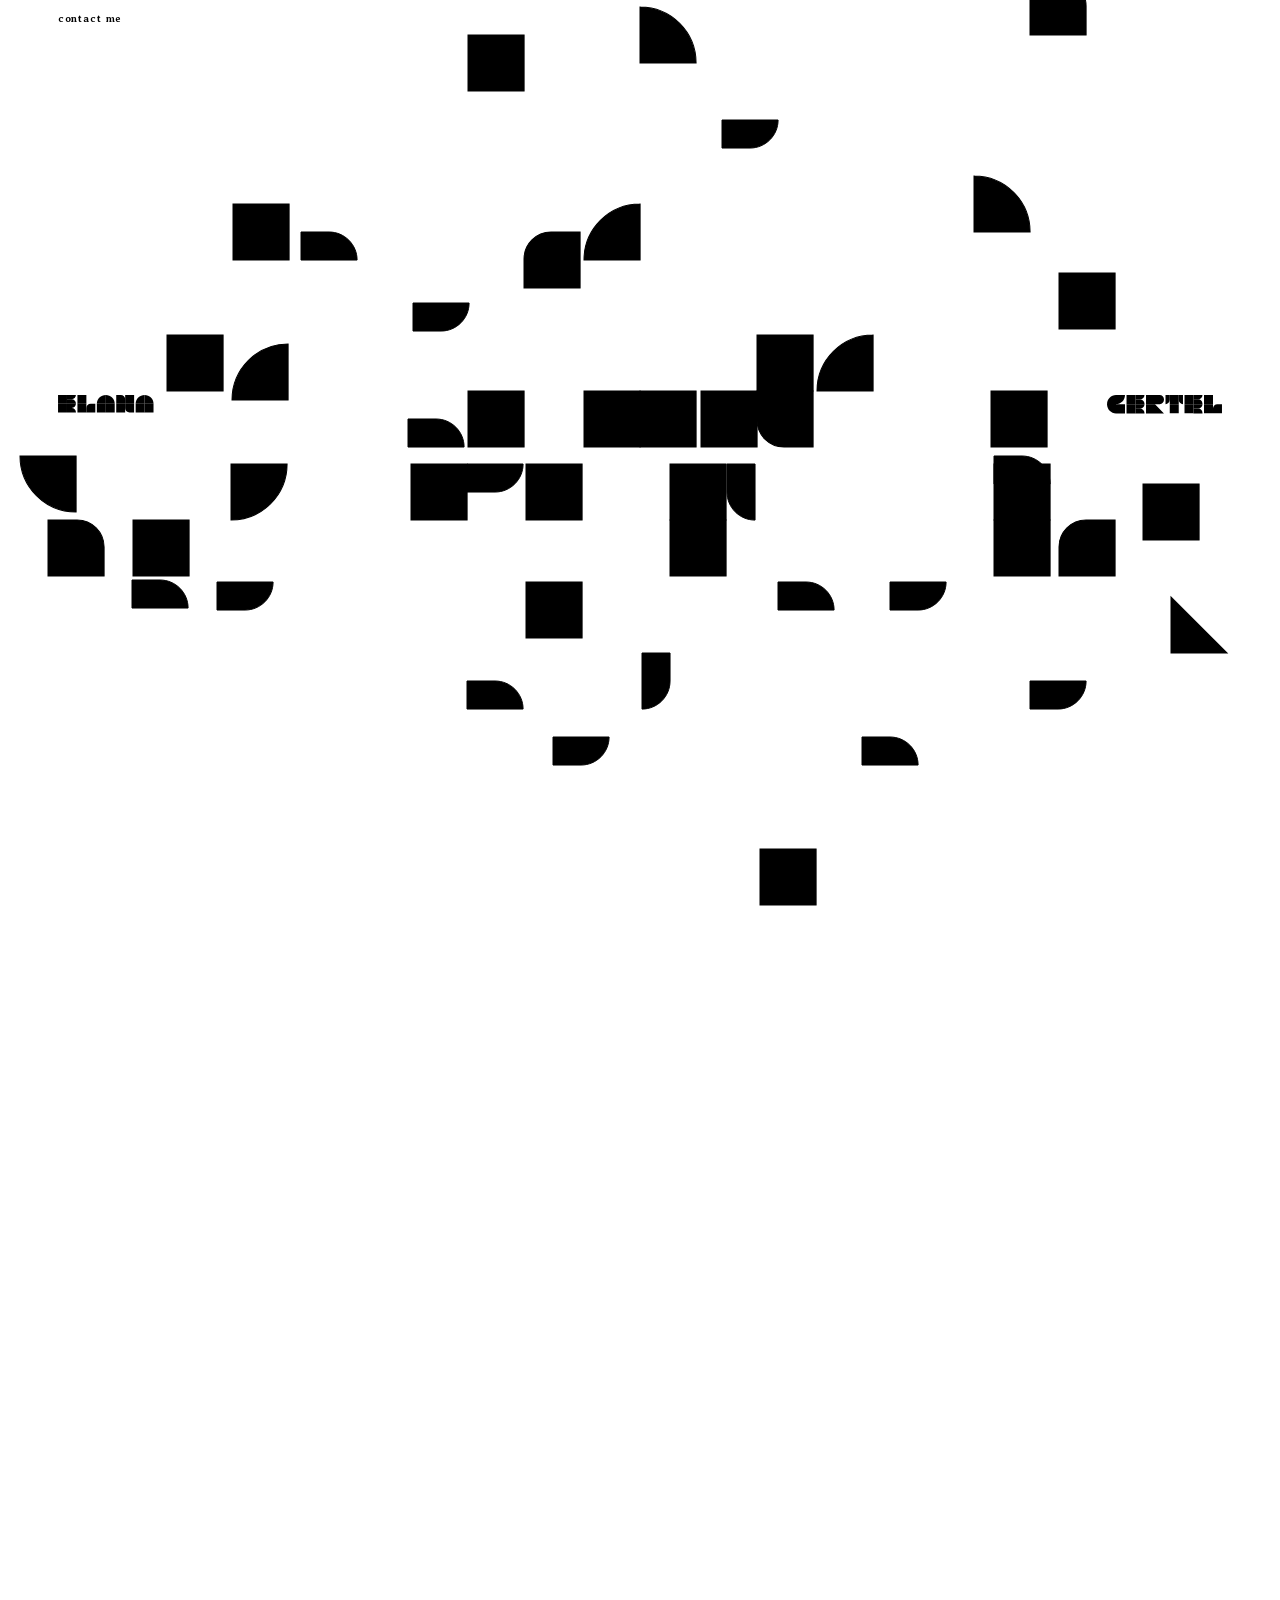
==== commit 06589c0d: "Phone rotate screen: a longer puzzle — all six pieces move (10 slides) from upright to sideways, the" ====
--- a/index.html
+++ b/index.html
@@ -8,7 +8,7 @@
   <link rel="preconnect" href="https://fonts.googleapis.com">
   <link rel="preconnect" href="https://fonts.gstatic.com" crossorigin>
   <link rel="stylesheet" href="https://fonts.googleapis.com/css2?family=Averia+Serif+Libre:ital,wght@0,400;0,700;1,700&family=Crimson+Text:ital,wght@0,400;1,400;1,600&display=swap">
-  <link rel="stylesheet" href="styles.css?v=20261114c">
+  <link rel="stylesheet" href="styles.css?v=20261114g">
 </head>
 <body class="home-page">
   <!-- Home page, built from the Figma flow that starts at frame "MacBook Pro 16' - 74":
@@ -36,7 +36,7 @@
   <!-- The planned puzzle moves first, then the code that plays them -->
   <!-- ?v=… : change the number after an update, so browsers load the new files instead of old saved copies -->
   <!-- Phones: the rotate prompt and the tap effects (first, so the other scripts can use them) -->
-  <script src="mobile.js?v=20261114a"></script>
+  <script src="mobile.js?v=20261114c"></script>
   <script src="home-moves.js?v=20261113b"></script>
   <script src="hover-moves.js?v=20261113b"></script>
   <script src="to-lab-moves.js?v=20261113e"></script>
--- a/styles.css
+++ b/styles.css
@@ -1744,18 +1744,14 @@
 }
 
 .rotate-prompt-open .rotate-prompt {
+  --k: calc(100vw / 393);       /* one Figma pixel of the phone frame (393 wide) */
+  --cell: calc(67.93 * var(--k));   /* one square piece */
   position: fixed;
   z-index: 100;                 /* over everything */
   inset: 0;
-  display: flex;
-  flex-direction: column;
-  align-items: center;
-  justify-content: center;
-  gap: 28px;
-  padding: 32px 16px;
+  display: block;
   background-color: var(--color-background);
   color: var(--color-text);
-  text-align: center;
   touch-action: none;           /* a finger on it does not scroll the page under it */
 }
 
@@ -1764,50 +1760,49 @@
   overflow: hidden;             /* the page under it does not scroll */
 }
 
-/* The drawing: a black phone that turns on its side and back, with an arrow */
-.rotate-prompt-icon {
-  width: 120px;
-  height: 120px;
-  overflow: visible;
-}
-
-.rotate-prompt-phone {
-  fill: var(--color-text);
-  transform-box: fill-box;
-  transform-origin: center;
-  animation: rotate-prompt-turn 2.6s cubic-bezier(0.65, 0, 0.35, 1) infinite;
-}
-
-.rotate-prompt-screen {
-  fill: var(--color-background);
-}
-
-.rotate-prompt-arrow {
-  fill: none;
-  stroke: var(--color-text);
-  stroke-width: 4;
-  stroke-linecap: round;
-  stroke-linejoin: round;
-}
-
-@keyframes rotate-prompt-turn {
-  0%, 20%   { transform: rotate(0deg); }
-  45%, 75%  { transform: rotate(90deg); }
-  100%      { transform: rotate(0deg); }
-}
-
-/* "turn your phone sideways for the best experience|" (Averia Serif Libre bold, like "contact me") */
+/* The six square pieces (Figma: Frame 211, 2 × 3 squares of 67.93, centred, its top 271 above the middle of
+   the screen). The box is 3 squares wide; upright the pieces fill its two left columns (centred, like Figma),
+   on their side its two bottom rows; then the whole shape glides half a square to the left, so it is
+   centred on its side too (and back before it stands up again). Its bottom stays put. */
+.rotate-puzzle {
+  position: absolute;
+  left: calc(50% - var(--cell));   /* mobile.js moves the pieces (and glides the box) */
+  top: calc(50% - 271 * var(--k));
+  width: calc(3 * var(--cell));
+  height: calc(3 * var(--cell));
+}
+
+.rotate-piece {
+  position: absolute;
+  left: calc(var(--c) * var(--cell));
+  top: calc(var(--r) * var(--cell));
+  width: var(--cell);
+  height: var(--cell);
+  background-color: var(--color-text);
+  outline: 0.5px solid var(--color-text);   /* no thin white line between touching squares */
+}
+
+/* "Rotate your screen for this experience |" (Figma: Frame 212, Averia Serif Libre 12, in the middle of the screen) */
 .rotate-prompt-text {
+  position: absolute;
+  left: 50%;
+  top: 50%;
+  transform: translate(-50%, -50%);
   margin: 0;
   font-family: var(--font-edge);
-  font-size: 16px;
-  font-weight: 700;
-  line-height: 1.48;
+  font-size: 12px;
+  font-weight: 400;
+  line-height: 1.16;
   letter-spacing: 0.08em;
-}
-
-/* "continue anyway": small and underlined, with room around it for a finger */
+  white-space: nowrap;
+}
+
+/* "continue anyway": small and underlined near the bottom, with room around it for a finger */
 .rotate-prompt-skip {
+  position: absolute;
+  left: 50%;
+  bottom: 32px;
+  transform: translateX(-50%);
   padding: 12px 16px;
   border: none;
   background: none;
@@ -1821,10 +1816,6 @@
   cursor: pointer;
 }
 
-@media (prefers-reduced-motion: reduce) {
-  .rotate-prompt-phone { animation: none; transform: rotate(90deg); }
-}
-
 @media (hover: none) and (pointer: coarse) {
   /* No grey flash over things you tap */
   a,
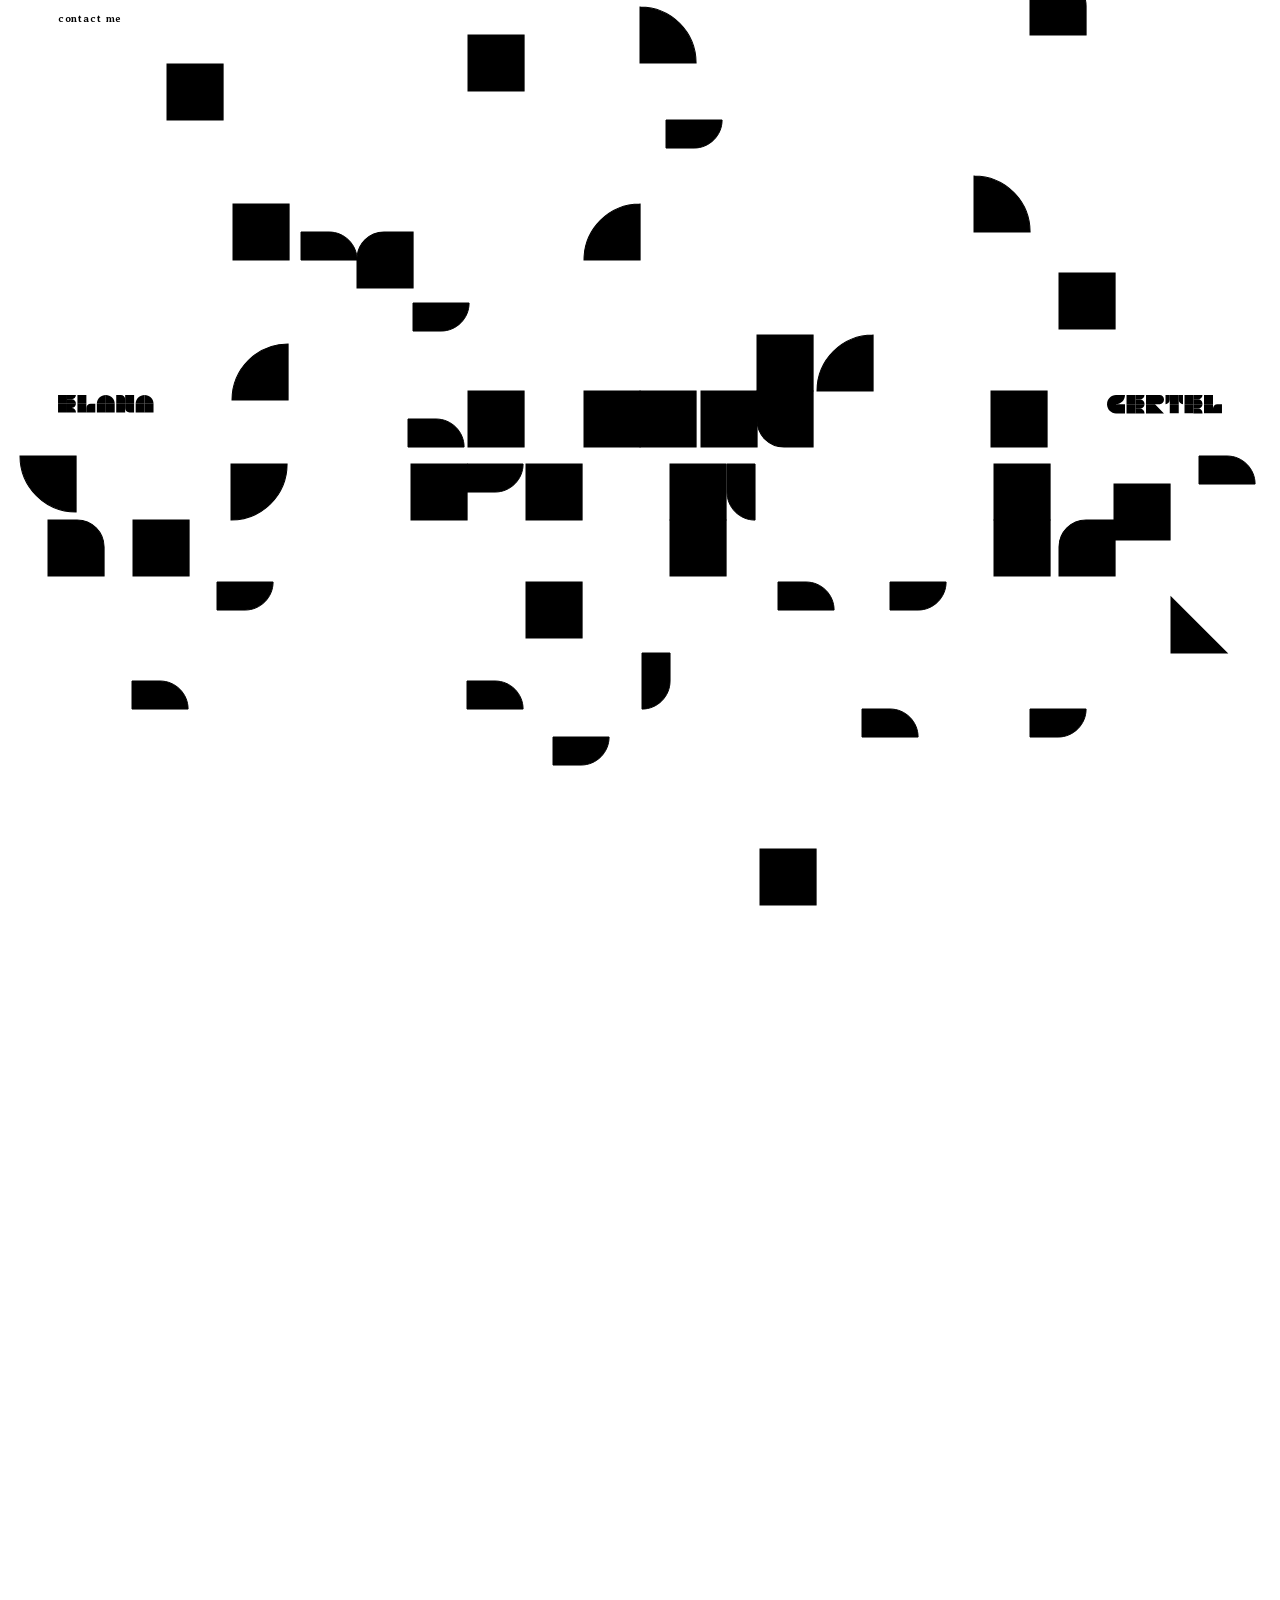
==== commit 93b4cd08: "Phone rotate screen: the sentence types itself out while the pieces turn sideways and erases while t" ====
--- a/index.html
+++ b/index.html
@@ -8,7 +8,7 @@
   <link rel="preconnect" href="https://fonts.googleapis.com">
   <link rel="preconnect" href="https://fonts.gstatic.com" crossorigin>
   <link rel="stylesheet" href="https://fonts.googleapis.com/css2?family=Averia+Serif+Libre:ital,wght@0,400;0,700;1,700&family=Crimson+Text:ital,wght@0,400;1,400;1,600&display=swap">
-  <link rel="stylesheet" href="styles.css?v=20261114g">
+  <link rel="stylesheet" href="styles.css?v=20261114i">
 </head>
 <body class="home-page">
   <!-- Home page, built from the Figma flow that starts at frame "MacBook Pro 16' - 74":
@@ -36,7 +36,7 @@
   <!-- The planned puzzle moves first, then the code that plays them -->
   <!-- ?v=… : change the number after an update, so browsers load the new files instead of old saved copies -->
   <!-- Phones: the rotate prompt and the tap effects (first, so the other scripts can use them) -->
-  <script src="mobile.js?v=20261114c"></script>
+  <script src="mobile.js?v=20261114e"></script>
   <script src="home-moves.js?v=20261113b"></script>
   <script src="hover-moves.js?v=20261113b"></script>
   <script src="to-lab-moves.js?v=20261113e"></script>
--- a/styles.css
+++ b/styles.css
@@ -1797,23 +1797,20 @@
   white-space: nowrap;
 }
 
-/* "continue anyway": small and underlined near the bottom, with room around it for a finger */
-.rotate-prompt-skip {
-  position: absolute;
-  left: 50%;
-  bottom: 32px;
-  transform: translateX(-50%);
-  padding: 12px 16px;
-  border: none;
-  background: none;
-  font-family: var(--font-edge);
-  font-size: 12px;
-  font-weight: 400;
-  letter-spacing: 0.08em;
-  color: var(--color-text);
-  text-decoration: underline;
-  text-underline-offset: 3px;
-  cursor: pointer;
+/* It types itself out (mobile.js): an invisible copy keeps the sentence's full width, so it never moves;
+   the typed letters and the bar lie on top of it, from its left edge */
+.rotate-prompt-ghost {
+  visibility: hidden;
+}
+
+.rotate-prompt-live {
+  position: absolute;
+  left: 0;
+  top: 0;
+}
+
+.rotate-prompt-text.is-typing .flow-edge-cursor {
+  animation: none;
 }
 
 @media (hover: none) and (pointer: coarse) {
@@ -1980,7 +1977,7 @@
   }
 }
 
-/* ----- Phones held upright (after "continue anyway"): the screen is narrow, so the project's four short
+/* ----- Phones held upright (under the rotate screen, e.g. while it is turning): the screen is narrow, so the project's four short
    texts go in two rows (label, then its text), instead of four columns that would run into each other.
    Row 1: "Brief" and its text; row 2: "Solution" (the texts after the first wide one) and its text.
    The same for the four texts on the black end ("2023" / "Technique"). ----- */
